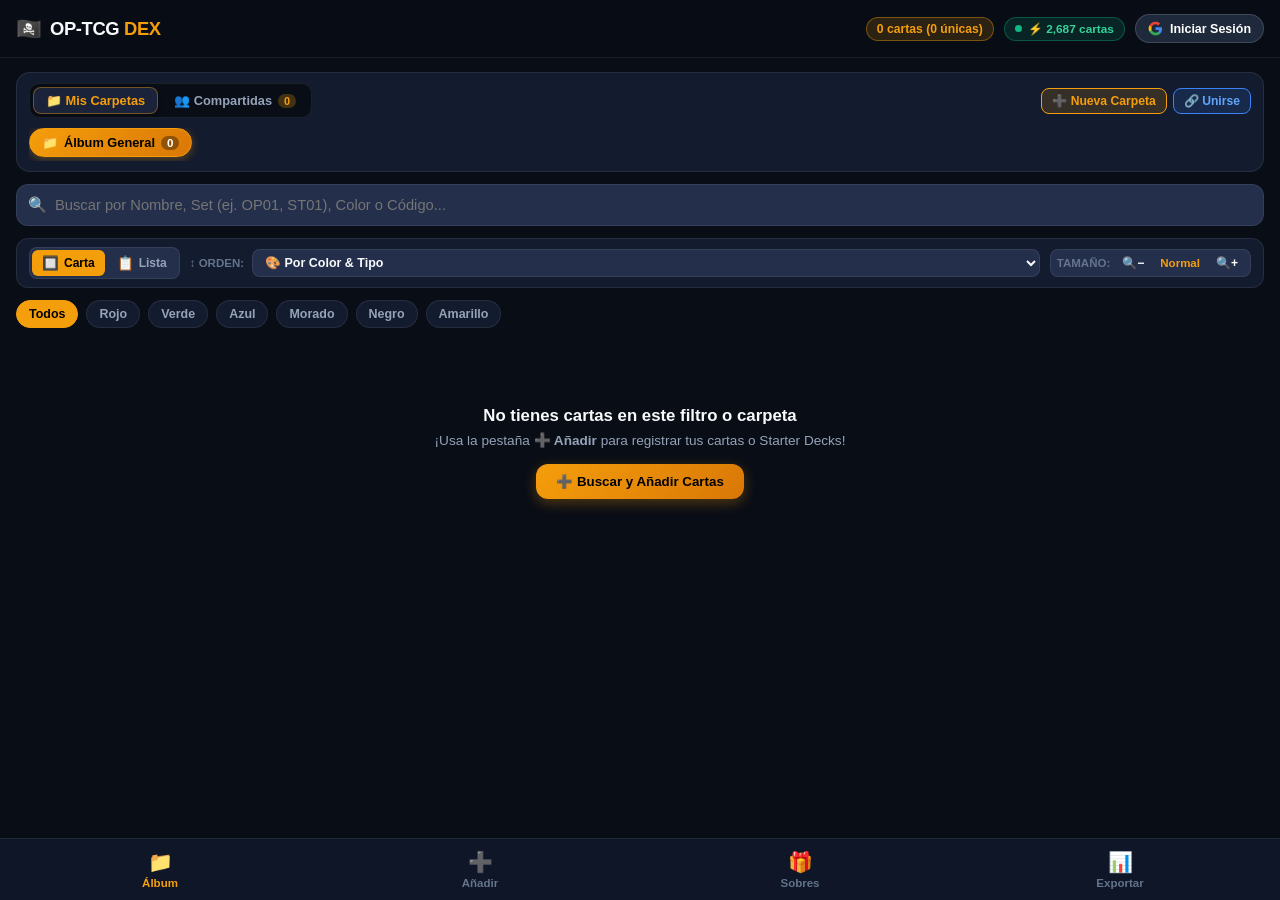
==== index.html @ 839c2b74 "feat: abridor de sobres, precios en inglés y exportadores corregidos Abridor de sobres (pestaña "Sob" ====
<!DOCTYPE html>
<html lang="es">
<head>
  <meta charset="UTF-8">
  <meta name="viewport" content="width=device-width, initial-scale=1.0, maximum-scale=1.0, user-scalable=no, viewport-fit=cover">
  <title>One Piece TCG - Dex & Album</title>
  <link rel="stylesheet" href="style.css?v=3.4">
  <link rel="icon" href="data:image/svg+xml,<svg xmlns=%22http://www.w3.org/2000/svg%22 viewBox=%220 0 100 100%22><text y=%22.9em%22 font-size=%2290%22>🏴‍☠️</text></svg>">
</head>
<body>

  <!-- Encabezado Superior -->
  <header class="app-header">
    <div class="logo">
      <span class="logo-icon">🏴‍☠️</span>
      <h1>OP-TCG <span>DEX</span></h1>
    </div>

    <div class="header-right-group">
      <div class="stats-badge" id="header-stats">0 cartas</div>
      <button type="button" id="btn-db-sync" class="db-sync-badge" title="Sincronización automática de cartas activa (CDN)">
        <span class="db-sync-dot"></span>
        <span id="db-sync-label">⚡ Base de datos</span>
      </button>

      <!-- Google Auth y Perfil -->
      <div id="auth-container" class="auth-header-wrap">
        <button id="btn-google-login" class="btn-google-auth" title="Iniciar sesión con Google para sincronizar en la nube">
          <svg class="google-icon" viewBox="0 0 24 24">
            <path fill="#4285F4" d="M22.56 12.25c0-.78-.07-1.53-.2-2.25H12v4.26h5.92c-.26 1.37-1.04 2.53-2.21 3.31v2.77h3.57c2.08-1.92 3.28-4.74 3.28-8.09z"/>
            <path fill="#34A853" d="M12 23c2.97 0 5.46-.98 7.28-2.66l-3.57-2.77c-.98.66-2.23 1.06-3.71 1.06-2.86 0-5.29-1.93-6.16-4.53H2.18v2.84C3.99 20.53 7.7 23 12 23z"/>
            <path fill="#FBBC05" d="M5.84 14.09c-.22-.66-.35-1.36-.35-2.09s.13-1.43.35-2.09V7.06H2.18C1.43 8.55 1 10.22 1 12s.43 3.45 1.18 4.94l2.85-2.22.81-.63z"/>
            <path fill="#EA4335" d="M12 5.38c1.62 0 3.06.56 4.21 1.64l3.15-3.15C17.45 2.09 14.97 1 12 1 7.7 1 3.99 3.47 2.18 7.06l3.66 2.84c.87-2.6 3.3-4.52 6.16-4.52z"/>
          </svg>
          <span class="auth-btn-label">Iniciar Sesión</span>
        </button>

        <div id="user-profile-menu" class="user-profile-pill" style="display: none;">
          <img id="user-avatar" class="user-avatar-img" src="" alt="Avatar">
          <div class="user-meta-info">
            <span id="user-name" class="user-name-text">Usuario</span>
            <span id="cloud-sync-status" class="sync-badge-ok">🟢 Nube</span>
          </div>
          <button id="btn-logout" class="btn-logout-mini" title="Cerrar sesión">🚪 Salir</button>
        </div>
      </div>
    </div>
  </header>

  <!-- Contenedor Principal de Vistas -->
  <div class="app-content">

    <!-- ========================================== -->
    <!-- VISTA 1: MI ÁLBUM                          -->
    <!-- ========================================== -->
    <section id="view-album" class="view-panel active">

      <!-- Barra de Carpetas del Álbum (Sub-pestañas: Mis Carpetas vs Compartidas) -->
      <div class="folders-section-container">
        <div class="folder-scope-toggle-row">
          <div class="folder-scope-tabs">
            <button id="tab-scope-personal" class="scope-tab active" type="button" title="Tus carpetas privadas">
              📁 Mis Carpetas
            </button>
            <button id="tab-scope-shared" class="scope-tab" type="button" title="Carpetas compartidas con amigos">
              👥 Compartidas <span id="shared-badge-count" class="scope-badge">0</span>
            </button>
          </div>

          <div class="folders-actions-header">
            <button id="btn-add-folder" class="btn-create-folder" title="Crear nueva carpeta">
              ➕ Nueva Carpeta
            </button>
            <button id="btn-join-shared-folder" class="btn-create-folder btn-join-folder" title="Unirse a una carpeta compartida por enlace">
              🔗 Unirse
            </button>
          </div>
        </div>

        <div class="folders-scroll" id="folders-pills-container">
          <!-- Las píldoras de carpetas se generan dinámicamente -->
        </div>
      </div>

      <!-- Banner de Gestión de Carpeta Activa -->
      <div id="folder-active-banner" class="folder-active-banner" style="display: none;">
        <div class="folder-active-info">
          <span id="folder-active-icon" class="folder-banner-icon">📁</span>
          <div class="folder-active-text">
            <div style="display: flex; align-items: center; gap: 8px;">
              <strong id="folder-active-title">Mazo Personalizado</strong>
              <span id="folder-active-type-badge" class="folder-type-badge">Personal</span>
            </div>
            <span id="folder-active-count">0 cartas guardadas</span>
          </div>
        </div>
        <div class="folder-active-actions">
          <button id="btn-import-active-folder" class="btn-folder-action btn-folder-import" title="Importar lista o mazo a esta carpeta">📥 Importar Lista</button>
          <button id="btn-image-active-folder" class="btn-folder-action btn-folder-image" title="Convertir esta carpeta en una imagen visual (PNG)">🖼️ Imagen</button>
          <button id="btn-export-active-folder" class="btn-folder-action" title="Exportar cartas de esta carpeta">📤 Exportar</button>
          <button id="btn-share-active-folder" class="btn-folder-action btn-share-folder" style="display: none;" title="Copiar enlace para compartir con amigos">🔗 Compartir</button>
          <button id="btn-edit-active-folder" class="btn-folder-action" title="Editar nombre/icono de la carpeta">✏️ Editar</button>
          <button id="btn-delete-active-folder" class="btn-folder-action btn-folder-delete" title="Eliminar carpeta o salir de ella">🗑️ Eliminar</button>
        </div>
      </div>

      <!-- Buscador unificado en el Álbum -->
      <div class="search-box">
        <span class="search-icon">🔍</span>
        <input type="text" id="album-search-input" placeholder="Buscar por Nombre, Set (ej. OP01, ST01), Color o Código...">
        <button id="album-search-clear" class="clear-btn">✕</button>
      </div>

      <!-- Banner inteligente cuando se busca un Starter Deck / Set -->
      <div id="album-set-banner" class="set-match-banner" style="display: none;">
        <div class="set-match-info">
          <span class="set-match-icon">📦</span>
          <div class="set-match-text">
            <strong id="album-set-title">Starter Deck ST-01</strong>
            <span id="album-set-sub">17 cartas oficiales en la base de datos</span>
          </div>
        </div>
        <button id="btn-album-open-set" class="btn-set-action">
          Ver todas las cartas del ST ➔
        </button>
      </div>

      <!-- Barra de Configuración de Vista de Álbum (Modo Lista / Carta, Orden y Zoom) -->
      <div class="album-view-toolbar">
        <div class="view-mode-toggle">
          <button id="btn-view-grid" class="view-mode-btn active" title="Modo Cuadrícula / Carta">
            <span class="icon">🔲</span>
            <span class="label">Carta</span>
          </button>
          <button id="btn-view-list" class="view-mode-btn" title="Modo Lista en Filas">
            <span class="icon">📋</span>
            <span class="label">Lista</span>
          </button>
        </div>

        <div class="album-sort-control">
          <label for="album-sort-select" class="size-label">↕️ Orden:</label>
          <select id="album-sort-select" class="album-sort-select" title="Ordenar cartas del álbum">
            <option value="color" selected>🎨 Por Color & Tipo</option>
            <option value="deck">🃏 Estilo Mazo</option>
            <option value="cost-asc">⚡ Coste (Menor a Mayor)</option>
            <option value="cost-desc">⚡ Coste (Mayor a Menor)</option>
            <option value="code">🔢 Código de Carta</option>
            <option value="name">🔤 Nombre (A-Z)</option>
            <option value="count">📊 Cantidad (Mayor)</option>
          </select>
        </div>

        <div class="card-size-control">
          <span class="size-label">Tamaño:</span>
          <button id="btn-size-decrease" class="size-btn" title="Hacer más pequeñas las cartas">🔍−</button>
          <button id="btn-size-reset" class="size-btn size-indicator" title="Restablecer tamaño normal">Normal</button>
          <button id="btn-size-increase" class="size-btn" title="Hacer más grandes las cartas">🔍+</button>
        </div>
      </div>

      <!-- Filtros Rápidos por Color -->
      <div class="filter-pills-row" id="color-filters">
        <button class="filter-pill active" data-color="all">Todos</button>
        <button class="filter-pill" data-color="Red">Rojo</button>
        <button class="filter-pill" data-color="Green">Verde</button>
        <button class="filter-pill" data-color="Blue">Azul</button>
        <button class="filter-pill" data-color="Purple">Morado</button>
        <button class="filter-pill" data-color="Black">Negro</button>
        <button class="filter-pill" data-color="Yellow">Amarillo</button>
      </div>

      <!-- Grid de Cartas del Álbum -->
      <div id="album-grid" class="cards-grid view-mode-grid size-normal">
        <!-- Rellenado dinámicamente -->
      </div>

      <!-- Mensaje Vacío -->
      <div id="album-empty" class="empty-msg" style="display: none;">
        <p>No tienes cartas en este filtro o carpeta.</p>
        <div style="margin-top: 12px; display: flex; gap: 8px; justify-content: center; flex-wrap: wrap;">
          <button type="button" id="btn-empty-import-list" class="btn-primary" style="padding: 8px 16px; font-size: 0.85rem;">📥 Importar Lista / Mazo a esta Carpeta</button>
          <button type="button" id="btn-empty-go-add" class="btn-outline" style="padding: 8px 16px; font-size: 0.85rem;">➕ Añadir Cartas Manualmente</button>
        </div>
      </div>
    </section>

    <!-- ========================================== -->
    <!-- VISTA 2: AÑADIR CARTA POR CÓDIGO (PRINCIPAL) -->
    <!-- ========================================== -->
    <section id="view-scanner" class="view-panel">
      
      <div class="code-entry-card">
        <div class="entry-header">
          <div class="entry-icon">🃏</div>
          <h2>Añadir Cartas al Álbum</h2>
          <p class="entry-subtitle">Elige un Starter Deck completo o busca cualquier carta por su código oficial.</p>
        </div>

        <!-- Acceso Rápido: Importar Mazo Completo o Lista a Carpeta -->
        <div class="quick-import-card-box">
          <div class="quick-import-card-info">
            <span class="quick-import-icon">📋</span>
            <div class="quick-import-texts">
              <strong>Importar Lista o Mazo a una Carpeta</strong>
              <p>Pega un mazo de OPTCGSim, Cardmarket, CardTrader o Excel y guárdalo directo en la carpeta que elijas.</p>
            </div>
          </div>
          <button type="button" id="btn-scanner-import-deck" class="btn-primary btn-scanner-import">
            📥 Importar Lista / Mazo
          </button>
        </div>

        <!-- Selector rápido de Starter Decks -->
        <div class="st-selector-wrap">
          <label class="quick-set-label" for="starter-deck-select">📦 Seleccionar Starter Deck Oficial:</label>
          <select id="starter-deck-select" class="st-dropdown">
            <option value="">-- Elige un Starter Deck (ST01 - ST36) --</option>
            <option value="ST01">ST-01: Straw Hat Crew (Luffy)</option>
            <option value="ST02">ST-02: Worst Generation (Eustass Kid)</option>
            <option value="ST03">ST-03: The Seven Warlords of the Sea (Crocodile)</option>
            <option value="ST04">ST-04: Animal Kingdom Pirates (Kaido)</option>
            <option value="ST05">ST-05: ONE PIECE FILM edition (Shanks)</option>
            <option value="ST06">ST-06: Absolute Justice (Sakazuki)</option>
            <option value="ST07">ST-07: Big Mom Pirates (Charlotte Linlin)</option>
            <option value="ST08">ST-08: Side Monkey D. Luffy</option>
            <option value="ST09">ST-09: Side Yamato</option>
            <option value="ST10">ST-10: The Three Captains (Luffy/Law/Kid)</option>
            <option value="ST11">ST-11: Uta</option>
            <option value="ST12">ST-12: Zoro & Sanji</option>
            <option value="ST13">ST-13: The Three Brothers (Luffy/Ace/Sabo)</option>
            <option value="ST14">ST-14: 3D2Y</option>
            <option value="ST15">ST-15: Red Edward.Newgate</option>
            <option value="ST16">ST-16: Green Uta</option>
            <option value="ST17">ST-17: Blue Donquixote Doflamingo</option>
            <option value="ST18">ST-18: Purple Monkey.D.Luffy</option>
            <option value="ST19">ST-19: Black Smoker</option>
            <option value="ST20">ST-20: Yellow Charlotte Katakuri</option>
            <option value="ST21">ST-21: EX Gear 5</option>
            <option value="ST22">ST-22: Ace & Newgate</option>
            <option value="ST23">ST-23: Red Shanks</option>
            <option value="ST24">ST-24: Green Jewelry Bonney</option>
            <option value="ST25">ST-25: Blue Buggy</option>
            <option value="ST26">ST-26: Purple/Black Monkey.D.Luffy</option>
            <option value="ST27">ST-27: Black Marshall.D.Teach</option>
            <option value="ST28">ST-28: Green/Yellow Yamato</option>
            <option value="ST29">ST-29: Egghead</option>
            <option value="ST30">ST-30: EX Luffy & Ace</option>
            <option value="ST31">ST-31: Red Monkey.D.Luffy</option>
            <option value="ST32">ST-32: Green Roronoa Zoro</option>
            <option value="ST33">ST-33: Blue Kuzan</option>
            <option value="ST34">ST-34: Purple Charlotte Katakuri</option>
            <option value="ST35">ST-35: Red/Black Sabo</option>
            <option value="ST36">ST-36: Yellow Eustass "Captain" Kid</option>
          </select>
        </div>

        <!-- O bien chips rápidos de Sets Populares (Expansiones) -->
        <div class="quick-set-bar">
          <span class="quick-set-label">O buscar por Expansión (Booster Sets):</span>
          <div class="set-chips-scroll">
            <button class="set-chip" data-set="OP01">OP-01</button>
            <button class="set-chip" data-set="OP02">OP-02</button>
            <button class="set-chip" data-set="OP03">OP-03</button>
            <button class="set-chip" data-set="OP04">OP-04</button>
            <button class="set-chip" data-set="OP05">OP-05</button>
            <button class="set-chip" data-set="OP06">OP-06</button>
            <button class="set-chip" data-set="OP07">OP-07</button>
            <button class="set-chip" data-set="OP08">OP-08</button>
            <button class="set-chip" data-set="OP09">OP-09</button>
            <button class="set-chip" data-set="OP10">OP-10</button>
            <button class="set-chip" data-set="EB01">EB-01</button>
          </div>
        </div>

        <hr class="view-divider">

        <!-- Campo Principal de Entrada por Código -->
        <div class="main-code-input-wrapper">
          <div class="code-input-header-row">
            <label class="quick-set-label" for="manual-code-input">O teclear código individual:</label>
            <div class="quick-prefix-container" id="quick-prefix-bar">
              <span class="prefix-label">Prefijo:</span>
              <button type="button" class="prefix-btn" data-prefix="OP">OP</button>
              <button type="button" class="prefix-btn" data-prefix="ST">ST</button>
              <button type="button" class="prefix-btn" data-prefix="EB">EB</button>
              <button type="button" class="prefix-btn" data-prefix="PRB">PRB</button>
              <button type="button" class="prefix-btn" data-prefix="P">P</button>
            </div>
          </div>
          <input 
            type="text" 
            id="manual-code-input" 
            class="main-code-field" 
            placeholder="Ej. OP01-001 ó ST01-004" 
            autocomplete="off"
            autocapitalize="characters"
          >
          <button id="btn-manual-search" class="btn-primary btn-search-code">
            🔍 Buscar Carta
          </button>
        </div>
      </div>

      <!-- Contenedor desplegable para Explorar y Añadir Cartas del Set / Starter Deck -->
      <div id="set-results-container" class="set-results-container" style="display: none;">
        <div class="set-results-header">
          <div class="set-header-text">
            <div class="set-badge-title">
              <span class="set-icon">📦</span>
              <span id="set-results-title">Starter Deck ST-01</span>
            </div>
            <p id="set-results-subtitle" class="set-sub-text">Cargando cartas del mazo...</p>
          </div>
          <div class="set-results-actions">
            <button id="btn-set-add-all-deck" class="btn-primary btn-deck-add-all" title="Añade las cartas completas del Starter Deck">
              📥 Añadir Mazo Completo
            </button>
            <button id="btn-close-set-results" class="btn-close-set" title="Cerrar explorador">✕</button>
          </div>
        </div>

        <!-- Barra de Configuración para la Vista de Set -->
        <div class="album-view-toolbar" style="margin-bottom: 12px;">
          <div class="view-mode-toggle">
            <button id="btn-set-view-grid" class="view-mode-btn active" title="Modo Cuadrícula / Carta">
              <span class="icon">🔲</span>
              <span class="label">Carta</span>
            </button>
            <button id="btn-set-view-list" class="view-mode-btn" title="Modo Lista en Filas">
              <span class="icon">📋</span>
              <span class="label">Lista</span>
            </button>
          </div>

          <div class="card-size-control">
            <span class="size-label">Tamaño:</span>
            <button id="btn-set-size-decrease" class="size-btn">🔍−</button>
            <button id="btn-set-size-reset" class="size-btn size-indicator">Normal</button>
            <button id="btn-set-size-increase" class="size-btn">🔍+</button>
          </div>
        </div>

        <!-- Cuadrícula / Lista de Cartas del Set -->
        <div id="set-cards-grid" class="cards-grid view-mode-grid size-normal">
          <!-- Rellenado con cartas del set -->
        </div>

        <!-- Barra de Paginación para Sets Grandes -->
        <div id="set-pagination-bar" class="pagination-toolbar" style="display: none;">
          <button id="btn-prev-page" class="btn-page-nav" disabled>
            ◀ Anterior
          </button>
          <span id="set-pagination-info" class="page-indicator-text">
            Página 1 de 1
          </span>
          <button id="btn-next-page" class="btn-page-nav">
            Siguiente ▶
          </button>
        </div>
      </div>

      <!-- Métodos adicionales deshabilitados / futuro -->
      <div class="disabled-methods-section" style="margin-top: 20px;">
        <span class="disabled-section-title">Otras formas de captura:</span>
        <div class="disabled-card-option">
          <div class="disabled-info">
            <span class="disabled-title">📷 Escáner OCR en Vivo</span>
            <span class="unavailable-tag">Próximamente</span>
          </div>
          <p class="disabled-desc">Reconocimiento fotográfico con la cámara del móvil para escanear lotes sin teclear.</p>
        </div>
      </div>

    </section>

    <!-- ========================================== -->
    <!-- VISTA 3: EXPORTAR E IMPORTAR               -->
    <!-- ========================================== -->
    <section id="view-export" class="view-panel">
      <div class="export-box">
        <h2>📊 Exportar & Sincronizar Colección</h2>
        <p class="export-desc">
          Exporta tu colección completa o cualquier carpeta en concreto como <strong>imagen visual (PNG)</strong>, lista de deseos para tiendas, simulador OPTCGSim o copia de seguridad.
        </p>

        <!-- Selector de Carpeta a Exportar -->
        <div class="form-group export-source-select-group">
          <div class="export-select-header-row">
            <label class="form-label" for="export-folder-select">📂 ¿Qué carpeta deseas exportar?:</label>
            <span id="export-source-stats-badge" class="export-stats-pill">0 cartas</span>
          </div>
          <select id="export-folder-select" class="st-dropdown export-folder-select">
            <option value="all">🌐 Toda la Colección (Todas las carpetas)</option>
            <option value="personal:default">📁 Álbum General (Personal)</option>
          </select>
        </div>
        
        <!-- SECCIÓN 0: Convertir Carpeta a Imagen -->
        <div class="section-divider-title">🖼️ Convertir Carpeta a Imagen (Poster / Binder)</div>
        <div class="export-actions-group">
          <button id="btn-export-folder-image" class="btn-market btn-image-main-export" title="Convertir la carpeta seleccionada en una imagen PNG de alta resolución">
            <span class="btn-market-icon">🖼️</span>
            <div class="btn-market-text">
              <strong>Convertir Carpeta a Imagen PNG</strong>
              <small>Genera un póster visual con fotos oficiales de cartas, cantidades y diseño temático</small>
            </div>
            <span class="btn-market-badge">Generar PNG</span>
          </button>
        </div>

        <!-- SECCIÓN 1: Formato Wishlist & Mazos -->
        <div class="section-divider-title" style="margin-top: 6px;">🛒 Lista de Deseos (Wishlist) & Mazos</div>
        <div class="export-actions-group">
          <!-- Botón Cardmarket Wants -->
          <button id="btn-export-cardmarket" class="btn-market btn-cardmarket" title="Copiar lista para Cardmarket Wants List">
            <span class="btn-market-icon">🟦</span>
            <div class="btn-market-text">
              <strong>Copiar para Cardmarket (Wants List)</strong>
              <small>Formato directo: <code>4x Edward.Newgate OP02-001</code></small>
            </div>
            <span class="btn-market-badge">Cardmarket</span>
          </button>

          <!-- Botón CardTrader Wishlist -->
          <button id="btn-export-cardtrader" class="btn-market btn-cardtrader" title="Copiar lista para CardTrader Wishlist">
            <span class="btn-market-icon">🟩</span>
            <div class="btn-market-text">
              <strong>Copiar para CardTrader (Wishlist)</strong>
              <small>Formato oficial: <code>4x Edward.Newgate OP02-001</code></small>
            </div>
            <span class="btn-market-badge">CardTrader</span>
          </button>

          <!-- Botón Simulador OPTCGSim -->
          <button id="btn-export-sim" class="btn-market btn-sim" title="Copiar lista para el simulador OPTCGSim">
            <span class="btn-market-icon">🎮</span>
            <div class="btn-market-text">
              <strong>Copiar para OPTCGSim / Simulador</strong>
              <small>Formato de mazo: <code>4xOP02-001</code></small>
            </div>
            <span class="btn-market-badge">Simulador</span>
          </button>
        </div>

        <div class="sheets-help-tip">
          💡 <strong>Tip Wishlists & Mazos:</strong>
          <div style="margin-top: 4px; display: flex; flex-direction: column; gap: 4px;">
            <div>• <strong>Cardmarket:</strong> Pulsa <em>Copiar para Cardmarket</em>, ve a tu <em>Wants List &rarr; Add Deck List</em> y pega con <code>Ctrl + V</code>.</div>
            <div>• <strong>CardTrader:</strong> Pulsa <em>Copiar para CardTrader</em>, ve a tu <em>Wishlist / Importar cartas</em> y pega con <code>Ctrl + V</code>.</div>
          </div>
        </div>

        <!-- SECCIÓN 2: Hojas de cálculo y backup -->
        <div class="section-divider-title" style="margin-top: 10px;">📊 Hojas de Cálculo & Copias de Seguridad</div>
        <div class="export-actions-group">
          <button id="btn-export-sheets" class="btn-sheets">
            📋 Copiar para Google Sheets (Formato TSV)
          </button>
          <button id="btn-export-excel" class="btn-excel">
            📥 Descargar Archivo Excel / CSV
          </button>
          <button id="btn-export-json" class="btn-backup-json" title="Descargar copia de seguridad en JSON de la carpeta seleccionada">
            💾 Descargar Copia de Seguridad JSON
          </button>
        </div>

        <div class="sheets-help-tip">
          💡 <strong>Tip Google Sheets:</strong> Pulsa "Copiar para Google Sheets", abre tu hoja y presiona <code>Ctrl + V</code> (o <code>Cmd + V</code> en Mac) en la celda A1. Se pegará ordenado en columnas automáticamente.
        </div>

        <!-- SECCIÓN 3: Importar -->
        <div class="section-divider-title" style="margin-top: 10px;">📥 Importar a tu Colección</div>
        <div class="form-group import-folder-picker-wrap" style="margin-bottom: 14px;">
          <div class="export-select-header-row">
            <label class="form-label" for="import-folder-select">📁 Carpeta destino donde importar:</label>
            <span id="import-target-stats-badge" class="export-stats-pill">0 cartas</span>
          </div>
          <select id="import-folder-select" class="st-dropdown import-folder-select">
            <!-- Rellenado dinámicamente con opciones de carpetas -->
          </select>
        </div>
        <div class="import-actions-group">
          <button id="btn-paste-sheets" class="btn-import-csv">
            📋 Pegar directamente desde Google Sheets / Excel / Texto
          </button>
          <label for="csv-file-input" class="btn-outline" style="text-align: center; cursor: pointer; display: block;">
            📂 Importar desde archivo CSV / JSON / Backup
          </label>
          <input type="file" id="csv-file-input" accept=".csv,.tsv,.json,.txt" style="display: none;">
        </div>
      </div>
    </section>

    <!-- VISTA: ABRIR SOBRES -->
    <section id="view-packs" class="view-panel">
      <div class="packs-box">
        <div class="packs-intro">
          <h2>🎁 Abrir Sobres</h2>
          <p class="export-desc">Abre sobres de cualquier expansión con sus cartas reales y probabilidades aproximadas. Al terminar puedes guardar todo, o solo las cartas que elijas, en la carpeta que quieras.</p>
        </div>
        <div id="packs-grid" class="packs-grid"></div>
        <div id="packs-action-bar" class="packs-action-bar"></div>
      </div>
    </section>

  </div>

  <!-- Barra de Navegación Inferior Móvil -->
  <nav class="bottom-nav">
    <button class="nav-button active" data-target="view-album">
      <span class="nav-icon">📁</span>
      <span class="nav-label">Álbum</span>
    </button>
    <button class="nav-button" data-target="view-scanner">
      <span class="nav-icon">➕</span>
      <span class="nav-label">Añadir</span>
    </button>
    <button class="nav-button" data-target="view-packs">
      <span class="nav-icon">🎁</span>
      <span class="nav-label">Sobres</span>
    </button>
    <button class="nav-button" data-target="view-export">
      <span class="nav-icon">📊</span>
      <span class="nav-label">Exportar</span>
    </button>
  </nav>

  <!-- ========================================== -->
  <!-- MODAL: CONVERTIR CARPETA A IMAGEN (PNG)    -->
  <!-- ========================================== -->
  <div id="image-export-modal" class="modal-backdrop">
    <div class="modal-card image-modal-card">
      <div class="modal-header">
        <h3 id="image-modal-title">🖼️ Imagen de Carpeta</h3>
        <button id="btn-close-image-modal" class="close-modal-btn">✕</button>
      </div>
      <div class="modal-body">
        <div class="image-export-controls">
          <div class="image-theme-select">
            <span class="size-label">Diseño:</span>
            <button id="btn-img-theme-dark" class="image-theme-chip active" type="button" data-theme="dark">🏴‍☠️ Pirata</button>
            <button id="btn-img-theme-marine" class="image-theme-chip" type="button" data-theme="marine">⚓ Marina</button>
            <button id="btn-img-theme-gold" class="image-theme-chip" type="button" data-theme="gold">👑 Oro</button>
          </div>
          <div class="image-sort-select-wrap">
            <label for="image-sort-select" class="size-label">↕️ Orden:</label>
            <select id="image-sort-select" class="image-sort-select">
              <option value="color" selected>🎨 Por Color</option>
              <option value="deck">🃏 Estilo Mazo</option>
              <option value="cost-asc">⚡ Por Coste (1, 2, 3...)</option>
              <option value="code">🔢 Por Código</option>
            </select>
          </div>
          <div id="image-gen-status" class="image-gen-status" style="display: none;">
            <span class="image-spinner">⏳</span> Generando imagen en alta calidad...
          </div>
        </div>

        <div class="image-preview-container" id="image-preview-container">
          <canvas id="folder-image-canvas" class="folder-image-canvas"></canvas>
          <img id="folder-image-result" class="folder-image-result" style="display: none;" alt="Vista previa de imagen de carpeta">
        </div>

        <div class="modal-actions image-modal-actions">
          <button id="btn-download-folder-image" class="btn-primary" style="flex: 2; padding: 12px;">
            📥 Descargar PNG
          </button>
          <button id="btn-copy-folder-image" class="btn-outline" style="flex: 1; padding: 12px;" title="Copiar imagen al portapapeles">
            📋 Copiar
          </button>
          <button id="btn-share-folder-image" class="btn-outline" style="padding: 12px;" title="Compartir imagen con amigos">
            📤 Compartir
          </button>
        </div>
      </div>
    </div>
  </div>

  <!-- ========================================== -->
  <!-- MODAL: CONFIRMACIÓN Y DETALLE DE CARTA     -->
  <!-- ========================================== -->
  <div id="card-modal" class="modal-backdrop">
    <div class="modal-card">
      <div class="modal-header">
        <h3 id="modal-title">Detalle de Carta</h3>
        <button id="btn-close-modal" class="close-modal-btn">✕</button>
      </div>

      <div class="modal-body">
        <div class="modal-card-preview">
          <div class="modal-img-wrap" id="modal-img-interactive-wrap">
            <img id="modal-card-img" src="" alt="Carta">
            <div class="modal-zoom-overlay-badge">🔍 Ampliar</div>
          </div>
          <div class="modal-card-info">
            <div class="modal-card-id-row">
              <span id="modal-card-id">OP01-001</span>
              <span id="modal-card-color" class="color-badge col-Red">Red</span>
            </div>
            <h4 id="modal-card-name" class="modal-card-name">Monkey.D.Luffy</h4>
            <span id="modal-card-traits" class="modal-card-traits">Straw Hat Crew</span>
            <span id="modal-card-meta" class="modal-card-meta">Leader • Cost: 5</span>
            <button id="btn-open-zoom-modal" class="btn-open-zoom" type="button">
              🔍 Ampliar Imagen
            </button>
          </div>
        </div>

        <div id="modal-existing-msg" class="existing-status-badge" style="display: none;">
          <!-- Mensaje de estado -->
        </div>

        <!-- SECCIÓN: PRECIOS CARDMARKET -->
        <div class="modal-market-trends-box">
          <div class="market-trends-header">
            <span class="market-trends-title">📈 Precio en Cardmarket</span>
            <span id="modal-price-date" class="market-trends-info-pill" title="Fecha de la guía de precios de Cardmarket">Sin datos</span>
          </div>

          <div class="market-trends-list">
            <!-- Tendencia Cardmarket -->
            <div class="market-trend-row cm-row">
              <div class="market-row-left">
                <span class="market-badge-chip cm-chip">MKM</span>
                <div class="market-row-texts">
                  <span class="market-row-title">Tendencia Cardmarket:</span>
                  <small class="market-row-sub">Precio de tendencia en EUR</small>
                </div>
              </div>
              <strong id="modal-mkm-price-val" class="market-price-tag mkm-tag">-- €</strong>
            </div>

            <!-- Oferta más barata en Cardmarket -->
            <div class="market-trend-row ct-row">
              <div class="market-row-left">
                <span class="market-badge-chip ct-chip">MIN</span>
                <div class="market-row-texts">
                  <span class="market-row-title">Desde (Cardmarket):</span>
                  <small class="market-row-sub">Oferta más barata ahora</small>
                </div>
              </div>
              <strong id="modal-low-price-val" class="market-price-tag ct-tag">-- €</strong>
            </div>
          </div>
        </div>

        <!-- Selector de Carpeta Destino -->
        <div class="modal-folder-selector-wrap">
          <label class="form-label" for="modal-card-folder-select">📁 Guardar en Carpeta / Mazo:</label>
          <select id="modal-card-folder-select" class="st-dropdown modal-folder-select">
            <option value="default">📁 Álbum General</option>
          </select>
        </div>

        <div class="modal-qty-selector">
          <label>¿Cuántas copias deseas añadir?</label>
          <div class="qty-preset-group">
            <button class="qty-btn active" data-q="1">+1</button>
            <button class="qty-btn" data-q="2">+2</button>
            <button class="qty-btn" data-q="3">+3</button>
            <button class="qty-btn" data-q="4">+4</button>
          </div>
          <div class="qty-custom-row">
            <span>Otra cantidad:</span>
            <input type="number" id="modal-custom-qty" class="qty-input" min="1" max="99" value="1">
          </div>
        </div>

        <div id="modal-forecast" class="modal-forecast-banner">
          Se añadirá 1 copia
        </div>

        <div id="modal-folder-actions-choice" class="modal-folder-actions-choice" style="display: none; flex-direction: column; gap: 8px;">
          <button id="btn-modal-move-folder" class="btn-primary btn-move-modal" style="width: 100%;">
            📦 Mover copias a esta Carpeta (Quitar de la actual)
          </button>
          <button id="btn-modal-copy-folder" class="btn-outline btn-copy-modal" style="width: 100%;">
            ➕ Sumar a esta Carpeta (Conservar en la actual)
          </button>
        </div>
        <div id="modal-standard-actions" class="modal-actions" style="display: flex; gap: 8px; flex-direction: column;">
          <button id="btn-save-card-to-album" class="btn-primary btn-save-modal" style="width: 100%;">
            Guardar en el Álbum
          </button>
        </div>
      </div>
    </div>
  </div>

  <!-- ========================================== -->
  <!-- MODAL: EDITAR Y ELIMINAR CANTIDAD DIRECTA  -->
  <!-- ========================================== -->
  <div id="qty-edit-modal" class="modal-backdrop">
    <div class="modal-card qty-modal-card">
      <div class="modal-header">
        <h3>⚡ Modificar Cantidad</h3>
        <button id="btn-close-qty-modal" class="close-modal-btn">✕</button>
      </div>

      <div class="modal-body">
        <div class="modal-card-preview qty-preview-compact">
          <div class="modal-img-wrap qty-thumb-wrap">
            <img id="qty-modal-img" src="" alt="Carta">
          </div>
          <div class="modal-card-info">
            <span id="qty-modal-id" class="card-id-text">OP01-001</span>
            <h4 id="qty-modal-name" class="modal-card-name">Monkey.D.Luffy</h4>
            <div class="qty-current-badge">
              Actualmente tienes: <strong id="qty-modal-current-count">1</strong> copia(s)
            </div>
          </div>
        </div>

        <!-- Opción 1: Establecer cantidad total directamente -->
        <div class="qty-section-box">
          <label class="qty-section-title">✏️ Establecer cantidad total exacta:</label>
          <div class="qty-set-direct-row">
            <button class="qty-mini-step" id="btn-qty-modal-minus" title="Restar 1">−</button>
            <input type="number" id="qty-modal-direct-input" class="qty-direct-field" min="0" max="999" value="1">
            <button class="qty-mini-step" id="btn-qty-modal-plus" title="Sumar 1">+</button>
            <button id="btn-qty-modal-apply" class="btn-primary btn-apply-direct-qty">Guardar</button>
          </div>
        </div>

        <!-- Opción 2: Elegir cuántas copias eliminar de golpe -->
        <div class="qty-section-box">
          <label class="qty-section-title">🗑️ Eliminar copias de golpe:</label>
          <div class="qty-remove-presets-row">
            <button class="btn-remove-chip" data-remove="1">−1 copia</button>
            <button class="btn-remove-chip" data-remove="2">−2 copias</button>
            <button class="btn-remove-chip" data-remove="4">−4 copias</button>
          </div>
          <div class="qty-custom-remove-row">
            <span>Eliminar cantidad específica:</span>
            <div style="display: flex; gap: 6px; align-items: center;">
              <input type="number" id="qty-modal-remove-count" class="qty-input" min="1" max="99" value="1">
              <button id="btn-qty-modal-remove-custom" class="btn-danger-action">Restar</button>
            </div>
          </div>
          <button id="btn-qty-modal-delete-all" class="btn-delete-all-copies">
            🗑️ Eliminar TODAS las copias de esta carta
          </button>
        </div>

        <!-- Opción 3: Mover a otra carpeta -->
        <div class="qty-section-box">
          <label class="qty-section-title">📁 Mover a otra carpeta:</label>
          <button type="button" id="btn-qty-open-move-modal" class="btn-outline btn-move-from-qty" style="width: 100%; padding: 11px 14px; font-weight: 600; display: flex; align-items: center; justify-content: center; gap: 8px; border-color: rgba(245, 158, 11, 0.4); color: #f8fafc;">
            <span>📦 Mover esta carta a otra carpeta...</span>
          </button>
        </div>

      </div>
    </div>
  </div>

  <!-- ========================================== -->
  <!-- MODAL: CREAR / EDITAR CARPETA              -->
  <!-- ========================================== -->
  <div id="folder-modal" class="modal-backdrop">
    <div class="modal-card">
      <div class="modal-header">
        <h3 id="folder-modal-title">📁 Nueva Carpeta</h3>
        <button id="btn-close-folder-modal" class="close-modal-btn">✕</button>
      </div>

      <div class="modal-body">
        <!-- Selector Tipo de Carpeta (Personal vs Compartida) -->
        <div class="form-group" id="folder-type-group">
          <label class="form-label">Tipo de Carpeta:</label>
          <div class="folder-type-radio-group">
            <label class="folder-type-option">
              <input type="radio" name="folder-type-choice" value="personal" checked>
              <div class="folder-type-card">
                <span class="type-icon">📁</span>
                <div>
                  <strong>Personal</strong>
                  <p>Solo en tu cuenta</p>
                </div>
              </div>
            </label>
            <label class="folder-type-option">
              <input type="radio" name="folder-type-choice" value="shared">
              <div class="folder-type-card">
                <span class="type-icon">👥</span>
                <div>
                  <strong>Compartida</strong>
                  <p>Enlace con amigos</p>
                </div>
              </div>
            </label>
          </div>
        </div>

        <div class="form-group">
          <label class="form-label" for="folder-name-input">Nombre de la carpeta o mazo:</label>
          <input type="text" id="folder-name-input" class="st-dropdown" placeholder="Ej. Mazo Luffy, Repetidas, Liga Pirata..." maxlength="30">
        </div>

        <div class="form-group">
          <label class="form-label">Elige un icono / emoji:</label>
          <div class="emoji-picker-grid" id="folder-icon-picker">
            <button type="button" class="emoji-opt-btn active" data-icon="📁">📁</button>
            <button type="button" class="emoji-opt-btn" data-icon="👥">👥</button>
            <button type="button" class="emoji-opt-btn" data-icon="🗂️">🗂️</button>
            <button type="button" class="emoji-opt-btn" data-icon="⚔️">⚔️</button>
            <button type="button" class="emoji-opt-btn" data-icon="👑">👑</button>
            <button type="button" class="emoji-opt-btn" data-icon="🏴‍☠️">🏴‍☠️</button>
            <button type="button" class="emoji-opt-btn" data-icon="⭐">⭐</button>
            <button type="button" class="emoji-opt-btn" data-icon="💎">💎</button>
            <button type="button" class="emoji-opt-btn" data-icon="🔥">🔥</button>
            <button type="button" class="emoji-opt-btn" data-icon="🛡️">🛡️</button>
            <button type="button" class="emoji-opt-btn" data-icon="🎯">🎯</button>
            <button type="button" class="emoji-opt-btn" data-icon="📦">📦</button>
            <button type="button" class="emoji-opt-btn" data-icon="🐉">🐉</button>
            <button type="button" class="emoji-opt-btn" data-icon="🍖">🍖</button>
            <button type="button" class="emoji-opt-btn" data-icon="⚡">⚡</button>
            <button type="button" class="emoji-opt-btn" data-icon="🃏">🃏</button>
          </div>
        </div>

        <div class="form-group">
          <label class="form-label">Color de la etiqueta:</label>
          <div class="color-picker-grid" id="folder-color-picker">
            <button type="button" class="color-opt-circle active" data-color="#f59e0b" style="background:#f59e0b;"></button>
            <button type="button" class="color-opt-circle" data-color="#ef4444" style="background:#ef4444;"></button>
            <button type="button" class="color-opt-circle" data-color="#10b981" style="background:#10b981;"></button>
            <button type="button" class="color-opt-circle" data-color="#3b82f6" style="background:#3b82f6;"></button>
            <button type="button" class="color-opt-circle" data-color="#a855f7" style="background:#a855f7;"></button>
            <button type="button" class="color-opt-circle" data-color="#eab308" style="background:#eab308;"></button>
            <button type="button" class="color-opt-circle" data-color="#ec4899" style="background:#ec4899;"></button>
            <button type="button" class="color-opt-circle" data-color="#06b6d4" style="background:#06b6d4;"></button>
          </div>
        </div>

        <div class="modal-actions">
          <button id="btn-cancel-folder" class="btn-outline" style="flex: 1;">Cancelar</button>
          <button id="btn-save-folder" class="btn-primary" style="flex: 1; padding: 12px;">Guardar Carpeta</button>
        </div>
      </div>
    </div>
  </div>

  <!-- ========================================== -->
  <!-- MODAL: COMPARTIR CARPETA                   -->
  <!-- ========================================== -->
  <div id="share-folder-modal" class="modal-backdrop">
    <div class="modal-card">
      <div class="modal-header">
        <h3>🔗 Compartir Carpeta</h3>
        <button id="btn-close-share-folder-modal" class="close-modal-btn">✕</button>
      </div>
      <div class="modal-body">
        <div class="share-info-card">
          <span id="share-folder-icon" class="share-icon-large">👥</span>
          <div>
            <h4 id="share-folder-name" class="share-title">Carpeta Compartida</h4>
            <p class="share-subtitle">Cualquier amigo con este enlace podrá ver y gestionar cartas en tiempo real.</p>
          </div>
        </div>

        <div class="form-group">
          <label class="form-label" for="share-link-input">Enlace directo de invitación:</label>
          <div class="share-link-row">
            <input type="text" id="share-link-input" class="st-dropdown" readonly>
            <button id="btn-copy-share-link" class="btn-primary" style="padding: 10px 16px; white-space:nowrap;">📋 Copiar</button>
          </div>
        </div>

        <div class="modal-actions">
          <button id="btn-done-share-folder" class="btn-outline" style="flex: 1;">Listo</button>
        </div>
      </div>
    </div>
  </div>

  <!-- ========================================== -->
  <!-- MODAL: UNIRSE A CARPETA COMPARTIDA         -->
  <!-- ========================================== -->
  <div id="join-folder-modal" class="modal-backdrop">
    <div class="modal-card">
      <div class="modal-header">
        <h3>👥 Unirse a Carpeta Compartida</h3>
        <button id="btn-close-join-folder-modal" class="close-modal-btn">✕</button>
      </div>
      <div class="modal-body">
        <p class="modal-card-meta">Pega el enlace o código que te envió tu amigo para acceder a su carpeta:</p>
        <div class="form-group">
          <input type="text" id="join-folder-input" class="st-dropdown" placeholder="https://.../?share=sh_... ó sh_123456">
        </div>
        <div class="modal-actions">
          <button id="btn-cancel-join-folder" class="btn-outline" style="flex: 1;">Cancelar</button>
          <button id="btn-confirm-join-folder" class="btn-primary" style="flex: 1; padding: 12px;">Unirse</button>
        </div>
      </div>
    </div>
  </div>

  <!-- ========================================== -->
  <!-- MODAL: MOVER CARTA A CARPETA               -->
  <!-- ========================================== -->
  <div id="move-folder-modal" class="modal-backdrop">
    <div class="modal-card">
      <div class="modal-header">
        <h3>📦 Mover a Carpeta</h3>
        <button id="btn-close-move-folder-modal" class="close-modal-btn">✕</button>
      </div>

      <div class="modal-body">
        <div class="modal-card-preview qty-preview-compact">
          <div class="modal-img-wrap qty-thumb-wrap">
            <img id="move-folder-card-img" src="" alt="Carta">
          </div>
          <div class="modal-card-info">
            <span id="move-folder-card-id" class="card-id-text">OP01-001</span>
            <h4 id="move-folder-card-name" class="modal-card-name">Monkey.D.Luffy</h4>
            <span id="move-folder-current-badge" class="trait-tag">Carpeta actual: Álbum General</span>
          </div>
        </div>

        <div class="move-mode-toggle-wrap" style="margin-bottom: 12px;">
          <label class="form-label" style="margin-bottom: 6px;">¿Qué acción deseas realizar?:</label>
          <div class="move-mode-tabs">
            <button type="button" id="btn-move-mode-transfer" class="move-mode-tab active" data-mode="move">
              📦 Mover (Quitar de actual)
            </button>
            <button type="button" id="btn-move-mode-copy" class="move-mode-tab" data-mode="copy">
              ➕ Sumar / Copiar (Mantener en actual)
            </button>
          </div>
        </div>

        <div class="qty-section-box" style="margin-bottom: 14px;">
          <label class="qty-section-title" id="move-folder-qty-title" style="margin-bottom: 6px;">¿Cuántas copias deseas mover?:</label>
          <div style="display: flex; gap: 8px; align-items: center;">
            <input type="number" id="move-folder-qty-input" class="qty-input" min="1" max="99" value="1" style="width: 80px; text-align: center;">
            <button type="button" id="btn-move-all-copies" class="btn-outline" style="padding: 7px 12px; font-size: 0.85rem; font-weight: 600;">
              Mover todas (x1)
            </button>
          </div>
        </div>

        <label class="form-label">Selecciona la carpeta destino:</label>
        <div class="folders-selection-list" id="move-folder-options-list">
          <!-- Opciones de carpetas generadas dinámicamente -->
        </div>

        <div class="modal-actions">
          <button id="btn-cancel-move-folder" class="btn-outline" style="flex: 1;">Cancelar</button>
        </div>
      </div>
    </div>
  </div>

  <!-- ========================================== -->
  <!-- MODAL LIGHTBOX: VISTA AMPLIADA DE CARTA    -->
  <!-- ========================================== -->
  <div id="lightbox-modal" class="modal-backdrop lightbox-backdrop" style="display: none;">
    <div class="lightbox-card-container">
      <button id="btn-close-lightbox" class="lightbox-close-btn" title="Cerrar imagen ampliada">✕</button>
      <div class="lightbox-img-box">
        <img id="lightbox-card-img" src="" alt="Carta en grande">
      </div>
      <div class="lightbox-info-row">
        <span id="lightbox-card-code" class="lightbox-code">OP01-001</span>
        <span id="lightbox-card-name" class="lightbox-name">Monkey.D.Luffy</span>
      </div>
    </div>
  </div>

  <!-- ========================================== -->
  <!-- MODAL: PREVIEW DE TEXTO EXPORTADO (COPIAR) -->
  <!-- ========================================== -->
  <div id="export-preview-modal" class="modal-backdrop">
    <div class="modal-card">
      <div class="modal-header">
        <h3 id="export-preview-title">📋 Lista Generada</h3>
        <button id="btn-close-export-preview" class="close-modal-btn">✕</button>
      </div>
      <div class="modal-body">
        <p id="export-preview-subtitle" class="modal-card-meta">
          Lista de cartas copiada al portapapeles y lista para pegar:
        </p>
        <div id="export-format-switch-bar" class="export-format-switch-bar" style="display: none; margin-bottom: 10px; gap: 6px; flex-wrap: wrap;"></div>
        <textarea id="export-preview-textarea" class="paste-textarea export-preview-textarea" readonly rows="9"></textarea>
        <div class="modal-actions">
          <button id="btn-copy-export-preview" class="btn-primary" style="flex: 2; padding: 12px;">
            📋 Copiar de Nuevo
          </button>
          <button id="btn-done-export-preview" class="btn-outline" style="flex: 1;">
            Listo
          </button>
        </div>
      </div>
    </div>
  </div>

  <!-- Modal para Pegar desde Google Sheets / Excel -->
  <div id="paste-modal" class="modal-backdrop">
    <div class="modal-card">
      <div class="modal-header">
        <h3>📋 Pegar / Importar Lista de Cartas</h3>
        <button id="btn-close-paste-modal" class="close-modal-btn">✕</button>
      </div>
      <div class="modal-body">
        <div class="form-group modal-folder-selector-wrap" style="margin-bottom: 12px;">
          <div style="display: flex; justify-content: space-between; align-items: center; margin-bottom: 6px;">
            <label class="form-label" for="paste-folder-select" style="margin: 0;">📁 Carpeta destino donde importar:</label>
            <button type="button" id="btn-paste-create-folder" class="btn-outline" style="padding: 4px 10px; font-size: 0.78rem; font-weight: 700; border-color: rgba(245, 158, 11, 0.4); color: var(--accent-gold);">
              ➕ Nueva Carpeta
            </button>
          </div>
          <select id="paste-folder-select" class="st-dropdown modal-folder-select">
            <!-- Rellenado dinámicamente -->
          </select>
          <div id="paste-folder-hint" style="font-size: 0.75rem; color: #94a3b8; margin-top: 4px;">
            Las cartas de la lista se importarán directamente en esta carpeta seleccionada.
          </div>
        </div>

        <p class="modal-card-meta">Pega listas de OPTCGSim, Cardmarket, CardTrader, Excel / Sheets o códigos:</p>
        <textarea id="paste-textarea" class="paste-textarea" placeholder="Formatos soportados:&#10;• OPTCGSim: 4xOP01-004&#10;• Cardmarket: 4x Edward.Newgate OP02-001&#10;• CardTrader: 4 Monkey.D.Luffy (OP-01)&#10;• Excel / Sheets: OP01-001	Luffy	2&#10;• Códigos: OP01-001 2"></textarea>
        <div class="modal-actions">
          <button id="btn-cancel-paste-import" class="btn-outline" style="flex: 1;">Cancelar</button>
          <button id="btn-confirm-paste-import" class="btn-primary" style="flex: 1; padding: 12px;">Importar a la Carpeta</button>
        </div>
      </div>
    </div>
  </div>

  <!-- APERTURA DE SOBRES (pantalla completa) -->
  <div id="pack-open-overlay" class="pack-overlay">
    <div class="pack-overlay-top">
      <div class="pack-overlay-heading">
        <span id="pack-overlay-title" class="pack-overlay-title">🎁 Sobre</span>
        <span id="pack-overlay-progress" class="pack-overlay-progress"></span>
      </div>
      <button type="button" class="close-modal-btn" data-action="close" title="Cerrar">✕</button>
    </div>
    <div id="pack-stage" class="pack-stage"></div>
    <div id="pack-overlay-actions" class="pack-overlay-actions"></div>
  </div>

  <!-- Firebase SDKs (Compatibles sin necesidad de build tools) -->
  <script src="https://www.gstatic.com/firebasejs/10.12.0/firebase-app-compat.js"></script>
  <script src="https://www.gstatic.com/firebasejs/10.12.0/firebase-auth-compat.js"></script>
  <script src="https://www.gstatic.com/firebasejs/10.12.0/firebase-firestore-compat.js"></script>
  <script src="firebase-config.js"></script>
  
  <!-- Scripts de la Aplicación -->
  <script src="cards-data.js?v=3.6"></script>
  <script src="prices-data.js?v=2.2"></script>
  <script src="packs-data.js?v=1.0"></script>
  <script src="app.js?v=3.7"></script>
  <script src="pack-opener.js?v=1.1"></script>
</body>
</html>
---- style.css ----
/* Mobile First Modern Dark CSS for One Piece TCG Dex */

:root {
  --bg-body: #090d16;
  --bg-surface: #131b2e;
  --bg-card: #1a233a;
  --bg-input: #242f4c;
  --accent-gold: #f59e0b;
  --accent-gold-hover: #d97706;
  --text-main: #f8fafc;
  --text-dim: #94a3b8;
  --text-muted: #64748b;
  --border-subtle: rgba(255, 255, 255, 0.08);
  --border-accent: rgba(245, 158, 11, 0.4);
  --safe-bottom: env(safe-area-inset-bottom, 16px);

  /* Colores One Piece */
  --c-red: #ef4444;
  --c-green: #10b981;
  --c-blue: #3b82f6;
  --c-purple: #a855f7;
  --c-black: #1e293b;
  --c-yellow: #eab308;
}

* {
  box-sizing: border-box;
  margin: 0;
  padding: 0;
  font-family: -apple-system, BlinkMacSystemFont, 'Segoe UI', Roboto, Helvetica, Arial, sans-serif;
  -webkit-tap-highlight-color: transparent;
}

body {
  background-color: var(--bg-body);
  color: var(--text-main);
  min-height: 100vh;
  min-height: 100dvh;
  display: flex;
  flex-direction: column;
  padding-bottom: calc(70px + var(--safe-bottom));
}

/* Header */
.app-header {
  position: sticky;
  top: 0;
  z-index: 40;
  background: rgba(9, 13, 22, 0.95);
  backdrop-filter: blur(10px);
  -webkit-backdrop-filter: blur(10px);
  border-bottom: 1px solid var(--border-subtle);
  padding: 12px 16px;
  display: flex;
  align-items: center;
  justify-content: space-between;
  height: 58px;
}

.logo {
  display: flex;
  align-items: center;
  gap: 8px;
}

.logo-icon {
  font-size: 1.3rem;
}

.logo h1 {
  font-size: 1.15rem;
  font-weight: 800;
  letter-spacing: -0.02em;
}

.logo h1 span {
  color: var(--accent-gold);
}

.stats-badge {
  background: rgba(245, 158, 11, 0.15);
  border: 1px solid var(--border-accent);
  color: var(--accent-gold);
  font-size: 0.76rem;
  font-weight: 700;
  padding: 4px 10px;
  border-radius: 20px;
}

/* App Content Views */
.app-content {
  flex: 1;
  padding: 14px 16px;
  max-width: 1500px;
  margin: 0 auto;
  width: 100%;
}

.view-panel {
  display: none;
  animation: fadeIn 0.2s ease-out;
}

.view-panel.active {
  display: block;
}

@keyframes fadeIn {
  from { opacity: 0; transform: translateY(4px); }
  to { opacity: 1; transform: translateY(0); }
}

/* ========================================== */
/* VISTA 1: ÁLBUM                             */
/* ========================================== */

/* Sección de Carpetas Personalizadas y Compartidas */
.folders-section-container {
  background: var(--bg-surface);
  border: 1px solid var(--border-subtle);
  border-radius: 14px;
  padding: 10px 12px;
  margin-bottom: 12px;
}

.folder-scope-toggle-row {
  display: flex;
  align-items: center;
  justify-content: space-between;
  gap: 8px;
  margin-bottom: 10px;
  flex-wrap: wrap;
}

.folder-scope-tabs {
  display: flex;
  background: var(--bg-body);
  padding: 3px;
  border-radius: 10px;
  border: 1px solid var(--border-subtle);
  gap: 4px;
}

.scope-tab {
  background: transparent;
  border: none;
  color: var(--text-dim);
  font-size: 0.8rem;
  font-weight: 700;
  padding: 5px 12px;
  border-radius: 8px;
  cursor: pointer;
  display: flex;
  align-items: center;
  gap: 6px;
  transition: all 0.15s ease;
}

.scope-tab:hover {
  color: #fff;
}

.scope-tab.active {
  background: var(--bg-card);
  color: var(--accent-gold);
  border: 1px solid var(--border-accent);
  box-shadow: 0 1px 4px rgba(0, 0, 0, 0.3);
}

.scope-badge {
  background: rgba(245, 158, 11, 0.25);
  color: var(--accent-gold);
  font-size: 0.68rem;
  padding: 1px 6px;
  border-radius: 10px;
  font-weight: 800;
}

.folders-actions-header {
  display: flex;
  gap: 6px;
  align-items: center;
}

.btn-create-folder {
  background: rgba(245, 158, 11, 0.15);
  border: 1px solid var(--accent-gold);
  color: var(--accent-gold);
  font-size: 0.76rem;
  font-weight: 800;
  padding: 5px 10px;
  border-radius: 8px;
  cursor: pointer;
  transition: all 0.15s ease;
  white-space: nowrap;
}

.btn-create-folder:hover {
  background: var(--accent-gold);
  color: #000;
}

.btn-create-folder:active {
  transform: scale(0.96);
}

.btn-join-folder {
  background: rgba(59, 130, 246, 0.15);
  border: 1px solid #3b82f6;
  color: #60a5fa;
}

.btn-join-folder:hover {
  background: #3b82f6;
  color: #fff;
}

.folders-scroll {
  display: flex;
  gap: 8px;
  overflow-x: auto;
  padding-bottom: 4px;
  scrollbar-width: none;
}
.folders-scroll::-webkit-scrollbar { display: none; }

.folder-tab {
  display: inline-flex;
  align-items: center;
  gap: 6px;
  background: var(--bg-input);
  border: 1px solid var(--border-subtle);
  color: #cbd5e1;
  font-size: 0.8rem;
  font-weight: 700;
  padding: 6px 12px;
  border-radius: 20px;
  cursor: pointer;
  white-space: nowrap;
  transition: all 0.15s ease;
  user-select: none;
}

.folder-tab:hover {
  border-color: var(--accent-gold);
  color: #fff;
}

.folder-tab.active {
  background: linear-gradient(135deg, #f59e0b, #d97706);
  color: #000;
  border-color: #f59e0b;
  font-weight: 800;
  box-shadow: 0 2px 8px rgba(245, 158, 11, 0.35);
}

.folder-tab-badge {
  font-size: 0.72rem;
  padding: 1px 6px;
  border-radius: 10px;
  background: rgba(0, 0, 0, 0.3);
  color: inherit;
  font-weight: 800;
}

.folder-tab.active .folder-tab-badge {
  background: rgba(0, 0, 0, 0.35);
  color: #fff;
}

/* Banner de Gestión de Carpeta Activa */
.folder-active-banner {
  background: linear-gradient(135deg, rgba(245, 158, 11, 0.15), rgba(59, 130, 246, 0.15));
  border: 1.5px solid var(--border-accent);
  border-radius: 12px;
  padding: 10px 14px;
  margin-bottom: 12px;
  display: flex;
  align-items: center;
  justify-content: space-between;
  gap: 10px;
  animation: fadeIn 0.2s ease-out;
}

.folder-active-info {
  display: flex;
  align-items: center;
  gap: 10px;
}

.folder-banner-icon {
  font-size: 1.5rem;
}

.folder-active-text {
  display: flex;
  flex-direction: column;
}

.folder-active-text strong {
  font-size: 0.92rem;
  color: #fff;
}

.folder-active-text span {
  font-size: 0.74rem;
  color: var(--text-dim);
}

.folder-type-badge {
  font-size: 0.65rem;
  padding: 2px 7px;
  border-radius: 6px;
  font-weight: 700;
  background: rgba(255, 255, 255, 0.1);
  color: var(--text-dim);
  text-transform: uppercase;
}

.folder-type-badge.shared {
  background: rgba(59, 130, 246, 0.25);
  color: #60a5fa;
  border: 1px solid rgba(59, 130, 246, 0.4);
}

.folder-active-actions {
  display: flex;
  align-items: center;
  gap: 6px;
  flex-wrap: wrap;
}

.btn-folder-action {
  background: var(--bg-input);
  border: 1px solid var(--border-subtle);
  color: #fff;
  font-size: 0.75rem;
  font-weight: 700;
  padding: 5px 10px;
  border-radius: 6px;
  cursor: pointer;
  transition: all 0.15s ease;
  white-space: nowrap;
}

.btn-folder-action:hover {
  border-color: var(--accent-gold);
  color: var(--accent-gold);
}

.btn-share-folder {
  background: linear-gradient(135deg, rgba(59, 130, 246, 0.25), rgba(37, 99, 235, 0.35));
  border-color: #3b82f6;
  color: #93c5fd;
}

.btn-share-folder:hover {
  background: #3b82f6;
  color: #fff;
  border-color: #3b82f6;
}

.btn-folder-delete:hover {
  border-color: #ef4444;
  color: #ef4444;
  background: rgba(239, 68, 68, 0.15);
}

.search-box {
  position: relative;
  margin-bottom: 12px;
  display: flex;
  align-items: center;
}

.search-icon {
  position: absolute;
  left: 12px;
  font-size: 0.95rem;
  pointer-events: none;
}

.search-box input {
  width: 100%;
  background: var(--bg-input);
  border: 1px solid var(--border-subtle);
  border-radius: 12px;
  padding: 12px 38px 12px 38px;
  color: #fff;
  font-size: 0.92rem;
  outline: none;
}

.search-box input:focus {
  border-color: var(--accent-gold);
}

.clear-btn {
  position: absolute;
  right: 12px;
  background: none;
  border: none;
  color: var(--text-muted);
  font-size: 1.1rem;
  cursor: pointer;
  display: none;
}

/* Banner de Starter Deck / Set en Álbum */
.set-match-banner {
  background: linear-gradient(135deg, rgba(245, 158, 11, 0.18), rgba(37, 99, 235, 0.18));
  border: 1.5px solid var(--border-accent);
  border-radius: 12px;
  padding: 10px 14px;
  margin-bottom: 12px;
  display: flex;
  align-items: center;
  justify-content: space-between;
  gap: 10px;
  animation: fadeIn 0.2s ease-out;
}

.set-match-info {
  display: flex;
  align-items: center;
  gap: 10px;
}

.set-match-icon {
  font-size: 1.6rem;
}

.set-match-text {
  display: flex;
  flex-direction: column;
}

.set-match-text strong {
  font-size: 0.92rem;
  color: #fff;
}

.set-match-text span {
  font-size: 0.74rem;
  color: var(--text-dim);
}

.btn-set-action {
  background: var(--accent-gold);
  border: none;
  color: #000;
  font-weight: 800;
  font-size: 0.78rem;
  padding: 7px 12px;
  border-radius: 8px;
  cursor: pointer;
  white-space: nowrap;
  transition: transform 0.1s ease;
}

.btn-set-action:hover {
  background: var(--accent-gold-hover);
}

/* Barra de Configuración de Vista de Álbum y Set */
.album-view-toolbar {
  display: flex;
  align-items: center;
  justify-content: space-between;
  gap: 10px;
  margin-bottom: 12px;
  padding: 8px 12px;
  background: var(--bg-surface);
  border: 1px solid var(--border-subtle);
  border-radius: 12px;
  flex-wrap: wrap;
}

.view-mode-toggle {
  display: flex;
  background: var(--bg-input);
  border: 1px solid var(--border-subtle);
  border-radius: 8px;
  padding: 2px;
  gap: 2px;
}

.view-mode-btn {
  background: transparent;
  border: none;
  color: var(--text-dim);
  font-size: 0.75rem;
  font-weight: 700;
  padding: 5px 10px;
  border-radius: 6px;
  cursor: pointer;
  display: flex;
  align-items: center;
  gap: 5px;
  transition: all 0.15s ease;
}

.view-mode-btn .icon {
  font-size: 0.85rem;
}

.view-mode-btn.active {
  background: var(--accent-gold);
  color: #000;
}

.card-size-control {
  display: flex;
  align-items: center;
  gap: 4px;
  background: var(--bg-input);
  border: 1px solid var(--border-subtle);
  border-radius: 8px;
  padding: 2px 6px;
}

.size-label {
  font-size: 0.72rem;
  font-weight: 700;
  color: var(--text-muted);
  margin-right: 2px;
  text-transform: uppercase;
}

.size-btn {
  background: transparent;
  border: none;
  color: #fff;
  font-size: 0.75rem;
  font-weight: 800;
  padding: 4px 6px;
  border-radius: 4px;
  cursor: pointer;
  transition: background 0.15s ease;
}

.size-btn:hover {
  background: rgba(255, 255, 255, 0.15);
}

.size-indicator {
  font-size: 0.72rem;
  color: var(--accent-gold);
  padding: 4px 6px;
}

/* Filtros por Color y Tipos */
.filter-pills-row {
  display: flex;
  gap: 8px;
  overflow-x: auto;
  padding-bottom: 6px;
  margin-bottom: 12px;
  scrollbar-width: none;
}
.filter-pills-row::-webkit-scrollbar { display: none; }

.filter-pill {
  background: var(--bg-surface);
  border: 1px solid var(--border-subtle);
  color: var(--text-dim);
  font-size: 0.78rem;
  font-weight: 600;
  padding: 6px 12px;
  border-radius: 20px;
  white-space: nowrap;
  cursor: pointer;
}

.filter-pill.active {
  background: var(--accent-gold);
  color: #000;
  border-color: var(--accent-gold);
  font-weight: 700;
}

/* ========================================== */
/* MODO CARTA (GRID) Y TAMAÑOS                */
/* ========================================== */
.cards-grid {
  display: grid;
  grid-template-columns: repeat(2, 1fr);
  gap: 12px;
  transition: all 0.2s ease;
}

/* Tamaño Normal (Por Defecto) - 6 columnas para formar filas de 6 cartas */
.cards-grid.view-mode-grid.size-normal {
  display: grid;
  grid-template-columns: repeat(2, 1fr);
  gap: 12px;
}

@media (min-width: 480px) {
  .cards-grid.view-mode-grid.size-normal {
    grid-template-columns: repeat(3, 1fr);
  }
}

@media (min-width: 720px) {
  .cards-grid.view-mode-grid.size-normal {
    grid-template-columns: repeat(4, 1fr);
  }
}

@media (min-width: 960px) {
  .cards-grid.view-mode-grid.size-normal {
    grid-template-columns: repeat(5, 1fr);
  }
}

@media (min-width: 1180px) {
  .cards-grid.view-mode-grid.size-normal {
    grid-template-columns: repeat(6, 1fr);
  }
}

/* Tamaño Pequeño (Zoom Out) */
.cards-grid.view-mode-grid.size-small {
  display: grid;
  grid-template-columns: repeat(3, 1fr);
  gap: 8px;
}

@media (min-width: 550px) {
  .cards-grid.view-mode-grid.size-small {
    grid-template-columns: repeat(4, 1fr);
  }
}

@media (min-width: 780px) {
  .cards-grid.view-mode-grid.size-small {
    grid-template-columns: repeat(6, 1fr);
  }
}

@media (min-width: 1250px) {
  .cards-grid.view-mode-grid.size-small {
    grid-template-columns: repeat(8, 1fr);
  }
}

.cards-grid.view-mode-grid.size-small .card-badge-color {
  bottom: 4px;
  left: 4px;
  font-size: 0.58rem;
  padding: 1px 4px;
}

.cards-grid.view-mode-grid.size-small .card-badge-count,
.cards-grid.view-mode-grid.size-small .card-badge-owned {
  bottom: 4px;
  right: 4px;
  font-size: 0.65rem;
  padding: 1px 4px;
}

.cards-grid.view-mode-grid.size-small .card-info-wrap {
  padding: 6px;
  gap: 2px;
}

.cards-grid.view-mode-grid.size-small .card-id-text {
  font-size: 0.72rem;
}

.cards-grid.view-mode-grid.size-small .card-type-chip {
  font-size: 0.6rem;
  padding: 1px 4px;
}

.cards-grid.view-mode-grid.size-small .card-name-text {
  font-size: 0.74rem;
}

.cards-grid.view-mode-grid.size-small .trait-tag {
  font-size: 0.6rem;
  padding: 1px 4px;
}

.cards-grid.view-mode-grid.size-small .step-btn {
  width: 26px;
  height: 26px;
  font-size: 1rem;
}

.cards-grid.view-mode-grid.size-small .step-count {
  font-size: 0.82rem;
}

/* Tamaño Grande (Zoom In) */
.cards-grid.view-mode-grid.size-large {
  display: grid;
  grid-template-columns: repeat(2, 1fr);
  gap: 16px;
}

@media (min-width: 600px) {
  .cards-grid.view-mode-grid.size-large {
    grid-template-columns: repeat(3, 1fr);
  }
}

@media (min-width: 900px) {
  .cards-grid.view-mode-grid.size-large {
    grid-template-columns: repeat(4, 1fr);
  }
}

@media (min-width: 1300px) {
  .cards-grid.view-mode-grid.size-large {
    grid-template-columns: repeat(5, 1fr);
  }
}

.cards-grid.view-mode-grid.size-large .card-info-wrap {
  padding: 12px;
  gap: 6px;
}

.cards-grid.view-mode-grid.size-large .card-name-text {
  font-size: 0.98rem;
}

.cards-grid.view-mode-grid.size-large .step-btn {
  width: 36px;
  height: 36px;
  font-size: 1.3rem;
}

.cards-grid.view-mode-grid.size-large .step-count {
  font-size: 1.1rem;
}

/* Item de Carta (Modo Cuadrícula) */
.card-item {
  background: var(--bg-card);
  border: 1px solid var(--border-subtle);
  border-radius: 14px;
  overflow: hidden;
  display: flex;
  flex-direction: column;
  box-shadow: 0 4px 12px rgba(0, 0, 0, 0.3);
  transition: transform 0.15s ease, border-color 0.15s ease, box-shadow 0.15s ease;
  position: relative;
}

.card-item:hover {
  transform: translateY(-2px);
  border-color: var(--border-accent);
  box-shadow: 0 6px 18px rgba(0, 0, 0, 0.4);
}

.card-image-wrap {
  position: relative;
  width: 100%;
  aspect-ratio: 5 / 7;
  background: #000;
  cursor: pointer;
  overflow: hidden;
}

.card-img-element {
  width: 100%;
  height: 100%;
  object-fit: cover;
  display: block;
}

.card-badge-color {
  position: absolute;
  bottom: 8px;
  left: 8px;
  font-size: 0.65rem;
  font-weight: 800;
  text-transform: uppercase;
  padding: 2px 7px;
  border-radius: 6px;
  color: #fff;
  box-shadow: 0 2px 6px rgba(0, 0, 0, 0.6);
  z-index: 2;
}

.col-Red { background: var(--c-red); }
.col-Green { background: var(--c-green); }
.col-Blue { background: var(--c-blue); }
.col-Purple { background: var(--c-purple); }
.col-Black { background: var(--c-black); border: 1px solid #475569; }
.col-Yellow { background: var(--c-yellow); color: #000; }
.col-Red-Green { background: linear-gradient(135deg, var(--c-red), var(--c-green)); }
.col-Red-Blue { background: linear-gradient(135deg, var(--c-red), var(--c-blue)); }
.col-Red-Black { background: linear-gradient(135deg, var(--c-red), var(--c-black)); }
.col-Green-Blue { background: linear-gradient(135deg, var(--c-green), var(--c-blue)); }
.col-Blue-Purple { background: linear-gradient(135deg, var(--c-blue), var(--c-purple)); }
.col-Blue-Black { background: linear-gradient(135deg, var(--c-blue), var(--c-black)); }
.col-Blue-Yellow { background: linear-gradient(135deg, var(--c-blue), var(--c-yellow)); color: #000; }
.col-Purple-Yellow { background: linear-gradient(135deg, var(--c-purple), var(--c-yellow)); }
.col-Black-Yellow { background: linear-gradient(135deg, var(--c-black), var(--c-yellow)); }

.card-badge-count {
  position: absolute;
  bottom: 8px;
  right: 8px;
  background: rgba(0, 0, 0, 0.85);
  border: 1px solid var(--border-accent);
  color: var(--accent-gold);
  font-size: 0.75rem;
  font-weight: 800;
  padding: 2px 8px;
  border-radius: 6px;
  z-index: 2;
}

.card-badge-owned {
  position: absolute;
  bottom: 8px;
  right: 8px;
  background: rgba(0, 0, 0, 0.8);
  border: 1px solid rgba(255, 255, 255, 0.2);
  color: var(--text-dim);
  font-size: 0.72rem;
  font-weight: 700;
  padding: 2px 8px;
  border-radius: 6px;
  z-index: 2;
}

.card-badge-owned.has-copies {
  background: rgba(245, 158, 11, 0.9);
  color: #000;
  border-color: var(--accent-gold);
  font-weight: 800;
}

.card-info-wrap {
  padding: 10px;
  display: flex;
  flex-direction: column;
  gap: 4px;
}

.card-id-text {
  font-family: monospace;
  font-size: 0.82rem;
  font-weight: 800;
  color: var(--accent-gold);
}

.card-type-chip {
  font-size: 0.65rem;
  font-weight: 700;
  color: var(--text-dim);
  background: rgba(255, 255, 255, 0.05);
  padding: 2px 6px;
  border-radius: 4px;
}

.card-name-text {
  font-size: 0.85rem;
  font-weight: 700;
  white-space: nowrap;
  overflow: hidden;
  text-overflow: ellipsis;
  color: #fff;
}

.card-meta-row {
  display: flex;
  align-items: center;
  justify-content: space-between;
  gap: 4px;
}

.trait-tag {
  font-size: 0.68rem;
  background: rgba(255, 255, 255, 0.08);
  border: 1px solid rgba(255, 255, 255, 0.12);
  color: #cbd5e1;
  padding: 2px 6px;
  border-radius: 6px;
  white-space: nowrap;
  overflow: hidden;
  text-overflow: ellipsis;
  display: inline-block;
  max-width: 100%;
}

.card-folder-tag {
  font-size: 0.66rem;
  background: rgba(245, 158, 11, 0.12);
  border: 1px solid rgba(245, 158, 11, 0.35);
  color: var(--accent-gold);
  padding: 2px 6px;
  border-radius: 6px;
  cursor: pointer;
  white-space: nowrap;
  overflow: hidden;
  text-overflow: ellipsis;
  display: inline-flex;
  align-items: center;
  gap: 3px;
  transition: all 0.15s ease;
}

.card-folder-tag:hover {
  background: var(--accent-gold);
  color: #000;
  border-color: var(--accent-gold);
}

.card-stepper-row {
  display: flex;
  align-items: center;
  justify-content: space-between;
  background: var(--bg-input);
  border-radius: 8px;
  margin-top: 6px;
  padding: 2px;
}

.step-btn {
  width: 32px;
  height: 32px;
  background: transparent;
  border: none;
  color: #fff;
  font-size: 1.2rem;
  font-weight: 700;
  display: flex;
  align-items: center;
  justify-content: center;
  cursor: pointer;
  border-radius: 6px;
  transition: background 0.15s ease;
}

.step-btn:active {
  background: rgba(255, 255, 255, 0.15);
}

.step-count {
  font-weight: 800;
  font-size: 0.95rem;
}

.step-count.step-count-interactive {
  cursor: pointer;
  padding: 3px 8px;
  border-radius: 6px;
  transition: all 0.15s ease;
  background: rgba(255, 255, 255, 0.05);
  border: 1px solid rgba(255, 255, 255, 0.1);
  display: inline-flex;
  align-items: center;
  gap: 4px;
}

.step-count.step-count-interactive:hover {
  background: rgba(245, 158, 11, 0.25);
  border-color: var(--accent-gold);
  color: var(--accent-gold);
  transform: scale(1.05);
}

.btn-quick-edit-qty {
  background: transparent;
  border: none;
  color: var(--accent-gold);
  font-size: 0.85rem;
  cursor: pointer;
  padding: 2px 4px;
  border-radius: 4px;
  display: inline-flex;
  align-items: center;
  justify-content: center;
  transition: transform 0.15s ease;
}

.btn-quick-edit-qty:hover {
  transform: scale(1.2);
}

/* ========================================== */
/* MODO LISTA (FILAS DE INFORMACIÓN)          */
/* ========================================== */
.cards-grid.view-mode-list {
  display: flex;
  flex-direction: column;
  gap: 8px;
}

.card-list-item {
  background: var(--bg-card);
  border: 1px solid var(--border-subtle);
  border-radius: 12px;
  display: flex;
  align-items: center;
  padding: 8px 10px;
  gap: 12px;
  box-shadow: 0 2px 10px rgba(0, 0, 0, 0.25);
  transition: border-color 0.15s ease, background 0.15s ease;
  position: relative;
  overflow: hidden;
  user-select: none;
}

.card-list-item:hover {
  border-color: var(--border-accent);
  background: #1e2842;
}

.list-card-thumb-wrap {
  position: relative;
  width: 58px;
  aspect-ratio: 5 / 7;
  border-radius: 6px;
  overflow: hidden;
  background: #0b0f19;
  flex-shrink: 0;
  cursor: pointer;
  box-shadow: 0 2px 6px rgba(0, 0, 0, 0.4);
}

.list-card-details {
  flex: 1;
  min-width: 0;
  display: flex;
  flex-direction: column;
  gap: 3px;
  cursor: pointer;
}

.list-card-header {
  display: flex;
  align-items: center;
  gap: 6px;
  flex-wrap: wrap;
}

.list-card-header .card-badge-color {
  position: static;
  display: inline-block;
  box-shadow: none;
}

.list-card-header .card-badge-owned {
  position: static;
  display: inline-block;
  box-shadow: none;
}

.list-card-name {
  font-size: 0.88rem;
  font-weight: 700;
  color: #fff;
  white-space: nowrap;
  overflow: hidden;
  text-overflow: ellipsis;
}

.list-card-sub {
  display: flex;
  align-items: center;
  gap: 6px;
  flex-wrap: wrap;
}

.list-card-traits {
  font-size: 0.72rem;
  color: var(--text-dim);
  white-space: nowrap;
  overflow: hidden;
  text-overflow: ellipsis;
}

.list-card-actions {
  flex-shrink: 0;
  display: flex;
  align-items: center;
  gap: 8px;
}

.card-list-item .card-stepper-row {
  margin-top: 0;
  background: var(--bg-input);
  border: 1px solid var(--border-subtle);
  border-radius: 8px;
  padding: 2px;
}

/* Botón Añadir para Modo Lista en Set */
.btn-add-set-card-list {
  margin-top: 0;
  padding: 8px 12px;
  white-space: nowrap;
  font-size: 0.8rem;
  border-radius: 8px;
}

/* Tamaños de Modo Lista */
.cards-grid.view-mode-list.size-small .card-list-item {
  padding: 5px 8px;
  gap: 8px;
}

.cards-grid.view-mode-list.size-small .list-card-thumb-wrap {
  width: 42px;
}

.cards-grid.view-mode-list.size-small .list-card-name {
  font-size: 0.78rem;
}

.cards-grid.view-mode-grid.size-small .card-id-text,
.cards-grid.view-mode-list.size-small .card-id-text {
  font-size: 0.72rem;
}

.cards-grid.view-mode-list.size-small .list-card-traits {
  font-size: 0.65rem;
}

.cards-grid.view-mode-list.size-small .step-btn {
  width: 26px;
  height: 26px;
  font-size: 1rem;
}

.cards-grid.view-mode-list.size-small .step-count {
  font-size: 0.82rem;
  min-width: 20px;
  text-align: center;
}

.cards-grid.view-mode-list.size-small .btn-add-set-card-list {
  font-size: 0.72rem;
  padding: 5px 8px;
}

.cards-grid.view-mode-list.size-large .card-list-item {
  padding: 12px 14px;
  gap: 16px;
}

.cards-grid.view-mode-list.size-large .list-card-thumb-wrap {
  width: 82px;
}

.cards-grid.view-mode-list.size-large .list-card-name {
  font-size: 1.05rem;
}

.cards-grid.view-mode-list.size-large .card-id-text {
  font-size: 0.92rem;
}

.cards-grid.view-mode-list.size-large .list-card-traits {
  font-size: 0.8rem;
}

.cards-grid.view-mode-list.size-large .step-btn {
  width: 38px;
  height: 38px;
  font-size: 1.3rem;
}

.cards-grid.view-mode-list.size-large .step-count {
  font-size: 1.1rem;
  min-width: 30px;
  text-align: center;
}

.cards-grid.view-mode-list.size-large .btn-add-set-card-list {
  font-size: 0.9rem;
  padding: 10px 14px;
}

.empty-msg {
  text-align: center;
  padding: 40px 20px;
  color: var(--text-dim);
}

/* ========================================== */
/* VISTA 2: AÑADIR CARTA POR CÓDIGO (PRINCIPAL) */
/* ========================================== */
.code-entry-card {
  background: var(--bg-surface);
  border: 1px solid var(--border-subtle);
  border-radius: 18px;
  padding: 20px;
  display: flex;
  flex-direction: column;
  gap: 16px;
  box-shadow: 0 6px 20px rgba(0, 0, 0, 0.4);
}

.entry-header {
  text-align: center;
}

.entry-icon {
  font-size: 2.5rem;
  margin-bottom: 4px;
}

.entry-header h2 {
  font-size: 1.25rem;
  font-weight: 800;
  color: var(--accent-gold);
}

.entry-subtitle {
  font-size: 0.85rem;
  color: var(--text-dim);
  margin-top: 4px;
  line-height: 1.4;
}

/* Selector de Starter Decks */
.st-selector-wrap {
  display: flex;
  flex-direction: column;
  gap: 6px;
}

.st-dropdown {
  width: 100%;
  background: var(--bg-input);
  border: 1px solid var(--border-accent);
  color: #fff;
  padding: 12px 14px;
  border-radius: 12px;
  font-size: 0.88rem;
  font-weight: 700;
  outline: none;
  cursor: pointer;
  transition: border-color 0.2s ease, box-shadow 0.2s ease;
}

.st-dropdown:focus {
  border-color: var(--accent-gold);
  box-shadow: 0 0 12px rgba(245, 158, 11, 0.25);
}

.quick-set-bar {
  display: flex;
  flex-direction: column;
  gap: 6px;
}

.quick-set-label {
  font-size: 0.75rem;
  font-weight: 700;
  color: var(--text-dim);
  text-transform: uppercase;
  letter-spacing: 0.05em;
}

.set-chips-scroll {
  display: flex;
  gap: 8px;
  overflow-x: auto;
  padding-bottom: 4px;
  scrollbar-width: none;
}
.set-chips-scroll::-webkit-scrollbar { display: none; }

.set-chip {
  background: var(--bg-input);
  border: 1px solid var(--border-subtle);
  color: #fff;
  font-family: monospace;
  font-size: 0.82rem;
  font-weight: 700;
  padding: 6px 12px;
  border-radius: 8px;
  cursor: pointer;
  white-space: nowrap;
  transition: all 0.15s ease;
}

.set-chip.active {
  background: var(--accent-gold);
  color: #000;
  border-color: var(--accent-gold);
}

.main-code-input-wrapper {
  display: flex;
  flex-direction: column;
  gap: 10px;
}

.main-code-field {
  width: 100%;
  background: #090d16;
  border: 2px solid var(--border-accent);
  border-radius: 14px;
  padding: 16px 14px;
  font-family: monospace;
  font-size: 1.35rem;
  font-weight: 800;
  color: var(--accent-gold);
  text-align: center;
  outline: none;
  letter-spacing: 0.05em;
  transition: border-color 0.2s ease, box-shadow 0.2s ease;
}

.main-code-field:focus {
  border-color: var(--accent-gold);
  box-shadow: 0 0 16px rgba(245, 158, 11, 0.35);
}

.btn-search-code {
  width: 100%;
  padding: 14px;
  font-size: 1.02rem;
}

/* ========================================== */
/* SECCIÓN: RESULTADOS DE SET / STARTER DECK  */
/* ========================================== */
.set-results-container {
  background: #0c1220;
  border: 1.5px solid var(--border-accent);
  border-radius: 16px;
  padding: 16px;
  margin-top: 8px;
  box-shadow: 0 8px 30px rgba(0, 0, 0, 0.5);
  animation: fadeIn 0.25s ease-out;
}

.set-results-header {
  display: flex;
  flex-direction: column;
  gap: 12px;
  margin-bottom: 14px;
  padding-bottom: 12px;
  border-bottom: 1px solid var(--border-subtle);
}

@media (min-width: 540px) {
  .set-results-header {
    flex-direction: row;
    align-items: center;
    justify-content: space-between;
  }
}

.set-badge-title {
  display: flex;
  align-items: center;
  flex-wrap: wrap;
  gap: 8px;
  font-size: 1.05rem;
  font-weight: 800;
  color: #fff;
}

.set-badge-title .set-icon {
  font-size: 1.3rem;
}

.set-sub-text {
  font-size: 0.76rem;
  color: var(--text-dim);
  margin-top: 4px;
}

.set-results-actions {
  display: flex;
  align-items: center;
  gap: 8px;
  flex-shrink: 0;
}

.btn-deck-add-all {
  padding: 9px 14px !important;
  font-size: 0.8rem !important;
  border-radius: 8px !important;
  white-space: nowrap;
  background: linear-gradient(135deg, #f59e0b, #d97706) !important;
  color: #000 !important;
  font-weight: 800 !important;
}

.btn-close-set {
  background: rgba(255, 255, 255, 0.1);
  border: 1px solid var(--border-subtle);
  color: #cbd5e1;
  font-size: 1.1rem;
  font-weight: 700;
  width: 36px;
  height: 36px;
  border-radius: 8px;
  cursor: pointer;
  display: flex;
  align-items: center;
  justify-content: center;
  transition: background 0.15s ease;
}

.btn-close-set:hover {
  background: rgba(239, 68, 68, 0.35);
  color: #fff;
}

/* Items interactivos del Set Grid */
.set-card-item {
  cursor: pointer;
  transition: transform 0.15s ease, border-color 0.15s ease, box-shadow 0.15s ease;
  user-select: none;
}

.set-card-item:hover {
  transform: translateY(-2px);
  border-color: var(--accent-gold);
  box-shadow: 0 6px 18px rgba(0, 0, 0, 0.5);
}

.set-card-item:active {
  transform: scale(0.98);
}

.btn-add-set-card {
  width: 100%;
  background: rgba(245, 158, 11, 0.18);
  border: 1px solid var(--border-accent);
  color: var(--accent-gold);
  font-size: 0.76rem;
  font-weight: 700;
  padding: 6px 8px;
  border-radius: 8px;
  cursor: pointer;
  margin-top: 4px;
  display: flex;
  align-items: center;
  justify-content: center;
  gap: 4px;
  transition: background 0.15s ease, color 0.15s ease;
}

.btn-add-set-card:hover, .btn-add-set-card:active {
  background: var(--accent-gold);
  color: #000;
}

/* ========================================== */
/* PAGINACIÓN DE BÚSQUEDA Y SETS             */
/* ========================================== */
.pagination-toolbar {
  display: flex;
  align-items: center;
  justify-content: space-between;
  gap: 10px;
  margin-top: 16px;
  padding: 10px 14px;
  background: var(--bg-surface);
  border: 1px solid var(--border-subtle);
  border-radius: 12px;
  box-shadow: 0 4px 12px rgba(0, 0, 0, 0.3);
}

.btn-page-nav {
  background: var(--bg-input);
  border: 1px solid var(--border-accent);
  color: #fff;
  font-weight: 700;
  font-size: 0.82rem;
  padding: 8px 14px;
  border-radius: 8px;
  cursor: pointer;
  transition: all 0.15s ease;
  display: inline-flex;
  align-items: center;
  gap: 4px;
}

.btn-page-nav:hover:not(:disabled) {
  background: var(--accent-gold);
  color: #000;
  border-color: var(--accent-gold);
}

.btn-page-nav:disabled {
  opacity: 0.35;
  cursor: not-allowed;
  pointer-events: none;
  border-color: var(--border-subtle);
}

.page-indicator-text {
  font-size: 0.84rem;
  font-weight: 800;
  color: var(--accent-gold);
  text-align: center;
  flex: 1;
}

.view-divider {
  border: 0;
  border-top: 1px solid rgba(255, 255, 255, 0.08);
  margin: 4px 0;
}

/* Sección de Métodos Secundarios Deshabilitados */
.disabled-methods-section {
  display: flex;
  flex-direction: column;
  gap: 10px;
  opacity: 0.65;
}

.disabled-section-title {
  font-size: 0.8rem;
  color: var(--text-muted);
  font-weight: 700;
  text-transform: uppercase;
  letter-spacing: 0.04em;
}

.disabled-card-option {
  background: rgba(0, 0, 0, 0.25);
  border: 1px dashed rgba(255, 255, 255, 0.12);
  border-radius: 12px;
  padding: 12px;
}

.disabled-info {
  display: flex;
  align-items: center;
  justify-content: space-between;
  gap: 8px;
  margin-bottom: 4px;
}

.disabled-title {
  font-size: 0.85rem;
  font-weight: 700;
  color: #94a3b8;
}

.unavailable-tag {
  font-size: 0.68rem;
  background: rgba(239, 68, 68, 0.18);
  border: 1px solid rgba(239, 68, 68, 0.3);
  color: #f87171;
  padding: 2px 7px;
  border-radius: 6px;
  font-weight: 700;
  white-space: nowrap;
}

.disabled-desc {
  font-size: 0.74rem;
  color: var(--text-muted);
}

/* ========================================== */
/* VISTA 3: EXPORTAR E IMPORTAR               */
/* ========================================== */
.export-box {
  background: var(--bg-surface);
  border: 1px solid var(--border-subtle);
  border-radius: 16px;
  padding: 18px;
  display: flex;
  flex-direction: column;
  gap: 12px;
}

.export-box h2 {
  font-size: 1.15rem;
  color: var(--accent-gold);
  font-weight: 800;
}

.export-desc {
  font-size: 0.86rem;
  color: var(--text-dim);
  line-height: 1.4;
}

.export-source-select-group {
  background: var(--bg-card);
  border: 1px solid var(--border-subtle);
  padding: 12px 14px;
  border-radius: 14px;
}

.export-select-header-row {
  display: flex;
  align-items: center;
  justify-content: space-between;
  margin-bottom: 8px;
  gap: 8px;
}

.export-stats-pill {
  background: rgba(245, 158, 11, 0.18);
  border: 1px solid var(--border-accent);
  color: var(--accent-gold);
  font-size: 0.75rem;
  font-weight: 800;
  padding: 3px 9px;
  border-radius: 12px;
  white-space: nowrap;
}

.export-folder-select {
  border: 1.5px solid var(--border-accent);
  background: #090d16;
  font-weight: 800;
  color: #fff;
}

.section-divider-title {
  font-size: 0.82rem;
  font-weight: 800;
  text-transform: uppercase;
  letter-spacing: 0.04em;
  color: var(--accent-gold);
}

.export-actions-group, .import-actions-group {
  display: flex;
  flex-direction: column;
  gap: 10px;
}

/* Botones para tiendas / Marketplaces (Cardmarket, CardTrader, Simulador) */
.btn-market {
  display: flex;
  align-items: center;
  justify-content: space-between;
  padding: 12px 14px;
  border-radius: 12px;
  border: 1px solid transparent;
  cursor: pointer;
  text-align: left;
  gap: 12px;
  transition: transform 0.15s ease, filter 0.15s ease, box-shadow 0.15s ease;
  user-select: none;
}

.btn-market:hover {
  transform: translateY(-2px);
  filter: brightness(1.12);
  box-shadow: 0 4px 16px rgba(0, 0, 0, 0.45);
}

.btn-market:active {
  transform: scale(0.98);
}

.btn-market-icon {
  font-size: 1.6rem;
  flex-shrink: 0;
}

.btn-market-text {
  flex: 1;
  min-width: 0;
  display: flex;
  flex-direction: column;
  gap: 3px;
}

.btn-market-text strong {
  font-size: 0.92rem;
  color: #fff;
  font-weight: 800;
}

.btn-market-text small {
  font-size: 0.74rem;
  color: rgba(255, 255, 255, 0.8);
}

.btn-market-text code {
  background: rgba(0, 0, 0, 0.4);
  padding: 1px 5px;
  border-radius: 4px;
  font-family: monospace;
  color: #fff;
}

.btn-market-badge {
  background: rgba(255, 255, 255, 0.2);
  border: 1px solid rgba(255, 255, 255, 0.35);
  color: #fff;
  font-size: 0.74rem;
  font-weight: 800;
  padding: 4px 10px;
  border-radius: 20px;
  white-space: nowrap;
  flex-shrink: 0;
}

.btn-cardmarket {
  background: linear-gradient(135deg, #005086, #0077c8);
  border-color: rgba(0, 119, 200, 0.6);
}

.btn-cardtrader {
  background: linear-gradient(135deg, #0f766e, #0d9488);
  border-color: rgba(13, 148, 136, 0.6);
}

.btn-sim {
  background: linear-gradient(135deg, #6d28d9, #8b5cf6);
  border-color: rgba(139, 92, 246, 0.6);
}

.btn-sheets {
  background: #10b981;
  border: none;
  color: #fff;
  font-weight: 700;
  padding: 14px;
  border-radius: 12px;
  cursor: pointer;
  font-size: 0.95rem;
  transition: filter 0.15s ease, transform 0.15s ease;
}

.btn-sheets:hover {
  filter: brightness(1.1);
  transform: translateY(-1px);
}

.btn-excel {
  background: #2563eb;
  border: none;
  color: #fff;
  font-weight: 700;
  padding: 14px;
  border-radius: 12px;
  cursor: pointer;
  font-size: 0.95rem;
  transition: filter 0.15s ease, transform 0.15s ease;
}

.btn-excel:hover {
  filter: brightness(1.1);
  transform: translateY(-1px);
}

.btn-import-csv {
  background: #d97706;
  border: none;
  color: #fff;
  font-weight: 700;
  padding: 14px;
  border-radius: 12px;
  cursor: pointer;
  font-size: 0.95rem;
}

.sheets-help-tip {
  font-size: 0.78rem;
  color: var(--text-dim);
  background: var(--bg-input);
  padding: 10px 12px;
  border-radius: 10px;
  line-height: 1.4;
  border: 1px solid var(--border-subtle);
}

.btn-outline {
  background: transparent;
  border: 1px solid var(--border-subtle);
  color: var(--text-dim);
  padding: 10px;
  border-radius: 10px;
  font-size: 0.85rem;
  cursor: pointer;
  transition: all 0.15s ease;
}

.btn-outline:hover {
  border-color: var(--accent-gold);
  color: #fff;
}

/* ========================================== */
/* MODALES COMUNES                            */
/* ========================================== */
.modal-backdrop {
  position: fixed;
  inset: 0;
  background: rgba(0, 0, 0, 0.85);
  backdrop-filter: blur(8px);
  -webkit-backdrop-filter: blur(8px);
  z-index: 100;
  display: none;
  align-items: center;
  justify-content: center;
  padding: 24px 14px;
  box-sizing: border-box;
}

.modal-backdrop.active {
  display: flex;
}

.modal-card {
  background: var(--bg-surface);
  border: 1.5px solid var(--border-accent);
  border-radius: 22px;
  width: 100%;
  max-width: 500px;
  max-height: 86vh;
  overflow-y: auto;
  padding: 22px;
  margin: auto;
  box-shadow: 0 16px 45px rgba(0, 0, 0, 0.8);
  animation: popModalUp 0.22s cubic-bezier(0.16, 1, 0.3, 1);
  box-sizing: border-box;
}

@keyframes popModalUp {
  from { transform: translateY(30px) scale(0.96); opacity: 0; }
  to { transform: translateY(0) scale(1); opacity: 1; }
}

.modal-header {
  display: flex;
  align-items: center;
  justify-content: space-between;
  margin-bottom: 12px;
}

.modal-header h3 {
  font-size: 1.1rem;
  font-weight: 800;
  color: #fff;
}

.close-modal-btn {
  background: none;
  border: none;
  color: var(--text-muted);
  font-size: 1.3rem;
  cursor: pointer;
}

.modal-body {
  display: flex;
  flex-direction: column;
  gap: 16px;
}

.modal-card-preview {
  display: flex;
  gap: 14px;
}

/* Overlay de Zoom en imagen del Modal */
.modal-img-wrap {
  width: 120px;
  aspect-ratio: 5 / 7;
  border-radius: 10px;
  overflow: hidden;
  background: #000;
  border: 1px solid var(--border-accent);
  flex-shrink: 0;
  box-shadow: 0 4px 12px rgba(0, 0, 0, 0.5);
  position: relative;
  cursor: pointer;
  transition: transform 0.15s ease, border-color 0.15s ease;
}

.modal-img-wrap:hover {
  transform: scale(1.02);
  border-color: var(--accent-gold);
}

.modal-zoom-overlay-badge {
  position: absolute;
  bottom: 6px;
  right: 6px;
  background: rgba(0, 0, 0, 0.85);
  border: 1px solid var(--accent-gold);
  color: var(--accent-gold);
  font-size: 0.65rem;
  font-weight: 800;
  padding: 2px 6px;
  border-radius: 6px;
  display: flex;
  align-items: center;
  gap: 2px;
  pointer-events: none;
  backdrop-filter: blur(4px);
}

.modal-img-wrap:hover .modal-zoom-overlay-badge {
  background: var(--accent-gold);
  color: #000;
}

.btn-open-zoom {
  background: rgba(245, 158, 11, 0.12);
  border: 1px solid var(--accent-gold);
  color: var(--accent-gold);
  font-size: 0.78rem;
  font-weight: 700;
  padding: 6px 10px;
  border-radius: 8px;
  cursor: pointer;
  display: inline-flex;
  align-items: center;
  justify-content: center;
  gap: 4px;
  margin-top: 6px;
  transition: all 0.15s ease;
  width: fit-content;
}

.btn-open-zoom:hover {
  background: var(--accent-gold);
  color: #000;
}

.modal-img-wrap img {
  width: 100%;
  height: 100%;
  object-fit: cover;
}

.modal-card-info {
  display: flex;
  flex-direction: column;
  justify-content: center;
  gap: 4px;
}

.modal-card-id-row {
  display: flex;
  align-items: center;
  gap: 8px;
}

.modal-card-id-row span:first-child {
  font-family: monospace;
  font-size: 0.95rem;
  font-weight: 800;
  color: var(--accent-gold);
}

.modal-card-name {
  font-size: 1.1rem;
  font-weight: 800;
  color: #fff;
  line-height: 1.2;
}

.modal-card-traits {
  font-size: 0.78rem;
  color: var(--text-dim);
}

.modal-card-meta {
  font-size: 0.76rem;
  color: var(--text-muted);
}

.existing-status-badge {
  background: var(--bg-input);
  border: 1px solid var(--border-subtle);
  padding: 10px 12px;
  border-radius: 10px;
  font-size: 0.82rem;
  line-height: 1.4;
  color: #cbd5e1;
}

.modal-folder-selector-wrap {
  display: flex;
  flex-direction: column;
  gap: 6px;
}

.modal-folder-select {
  font-size: 0.88rem;
}

.modal-qty-selector {
  display: flex;
  flex-direction: column;
  gap: 8px;
}

.modal-qty-selector label {
  font-size: 0.8rem;
  font-weight: 700;
  color: var(--text-muted);
  text-transform: uppercase;
}

.qty-preset-group {
  display: grid;
  grid-template-columns: repeat(4, 1fr);
  gap: 8px;
}

.qty-btn {
  background: var(--bg-input);
  border: 1px solid var(--border-subtle);
  color: #fff;
  font-weight: 800;
  font-size: 0.95rem;
  padding: 10px;
  border-radius: 10px;
  cursor: pointer;
  transition: all 0.15s ease;
}

.qty-btn:hover {
  border-color: var(--accent-gold);
}

.qty-btn.active {
  background: var(--accent-gold);
  color: #000;
  border-color: var(--accent-gold);
}

.qty-custom-row {
  display: flex;
  align-items: center;
  gap: 10px;
  margin-top: 4px;
}

.qty-custom-row span {
  font-size: 0.82rem;
  color: var(--text-dim);
}

.qty-input {
  width: 80px;
  background: var(--bg-input);
  border: 1px solid var(--border-subtle);
  border-radius: 8px;
  padding: 8px;
  color: #fff;
  font-weight: 800;
  font-size: 1rem;
  text-align: center;
}

.qty-input:focus {
  border-color: var(--accent-gold);
  outline: none;
}

.modal-forecast-banner {
  font-size: 0.85rem;
  color: var(--accent-gold);
  text-align: center;
  font-weight: 600;
}

.modal-actions {
  display: flex;
  gap: 10px;
  margin-top: 6px;
}

.btn-save-modal {
  flex: 1;
  padding: 14px;
  font-size: 0.95rem;
}

/* ========================================== */
/* MODAL: EDITAR Y ELIMINAR CANTIDAD DIRECTA  */
/* ========================================== */
.qty-modal-card {
  max-width: 440px;
}

.qty-preview-compact {
  align-items: center;
  background: var(--bg-card);
  padding: 10px 12px;
  border-radius: 12px;
  border: 1px solid var(--border-subtle);
}

.qty-thumb-wrap {
  width: 54px !important;
  aspect-ratio: 5 / 7 !important;
  border-radius: 6px;
}

.qty-current-badge {
  font-size: 0.82rem;
  color: #cbd5e1;
  margin-top: 4px;
}

.qty-current-badge strong {
  color: var(--accent-gold);
  font-size: 1rem;
}

.qty-section-box {
  background: var(--bg-card);
  border: 1px solid var(--border-subtle);
  border-radius: 12px;
  padding: 12px;
  display: flex;
  flex-direction: column;
  gap: 10px;
}

.qty-section-title {
  font-size: 0.8rem;
  font-weight: 800;
  color: #fff;
  text-transform: uppercase;
  letter-spacing: 0.03em;
}

.qty-set-direct-row {
  display: flex;
  align-items: center;
  gap: 8px;
}

.qty-mini-step {
  width: 38px;
  height: 38px;
  background: var(--bg-input);
  border: 1px solid var(--border-subtle);
  color: #fff;
  font-size: 1.2rem;
  font-weight: 700;
  border-radius: 8px;
  cursor: pointer;
  display: flex;
  align-items: center;
  justify-content: center;
  transition: background 0.15s ease;
}

.qty-mini-step:active {
  background: rgba(255, 255, 255, 0.2);
}

.qty-direct-field {
  flex: 1;
  height: 38px;
  background: #090d16;
  border: 1.5px solid var(--border-accent);
  border-radius: 8px;
  color: var(--accent-gold);
  font-size: 1.2rem;
  font-weight: 800;
  text-align: center;
  outline: none;
}

.btn-apply-direct-qty {
  padding: 8px 16px;
  font-size: 0.88rem;
  height: 38px;
  white-space: nowrap;
}

.qty-remove-presets-row {
  display: grid;
  grid-template-columns: repeat(3, 1fr);
  gap: 8px;
}

.btn-remove-chip {
  background: rgba(239, 68, 68, 0.12);
  border: 1px solid rgba(239, 68, 68, 0.35);
  color: #fca5a5;
  font-size: 0.82rem;
  font-weight: 800;
  padding: 9px 6px;
  border-radius: 8px;
  cursor: pointer;
  transition: all 0.15s ease;
  white-space: nowrap;
}

.btn-remove-chip:hover {
  background: rgba(239, 68, 68, 0.3);
  color: #fff;
  border-color: #ef4444;
}

.btn-remove-chip:active {
  transform: scale(0.96);
}

.qty-custom-remove-row {
  display: flex;
  align-items: center;
  justify-content: space-between;
  gap: 10px;
  font-size: 0.82rem;
  color: var(--text-dim);
}

.btn-danger-action {
  background: #dc2626;
  border: none;
  color: #fff;
  font-weight: 800;
  padding: 8px 14px;
  border-radius: 8px;
  cursor: pointer;
  font-size: 0.85rem;
  transition: background 0.15s ease;
  white-space: nowrap;
}

.btn-danger-action:hover {
  background: #b91c1c;
}

.btn-delete-all-copies {
  background: rgba(239, 68, 68, 0.15);
  border: 1.5px solid rgba(239, 68, 68, 0.5);
  color: #f87171;
  font-weight: 800;
  font-size: 0.82rem;
  padding: 10px;
  border-radius: 10px;
  cursor: pointer;
  transition: all 0.15s ease;
  width: 100%;
  margin-top: 2px;
}

.btn-delete-all-copies:hover {
  background: #ef4444;
  color: #fff;
  border-color: #ef4444;
}

/* ========================================== */
/* FORMULARIOS DE CARPETAS Y SELECCIÓN        */
/* ========================================== */
.form-group {
  display: flex;
  flex-direction: column;
  gap: 6px;
  margin-bottom: 8px;
}

.form-label {
  font-size: 0.8rem;
  font-weight: 700;
  color: var(--text-dim);
}

/* Selector tipo de carpeta en Modal */
.folder-type-radio-group {
  display: grid;
  grid-template-columns: 1fr 1fr;
  gap: 10px;
  margin-top: 4px;
}

.folder-type-option {
  cursor: pointer;
}

.folder-type-option input {
  display: none;
}

.folder-type-card {
  border: 1.5px solid var(--border-subtle);
  background: var(--bg-input);
  border-radius: 10px;
  padding: 10px;
  display: flex;
  gap: 8px;
  align-items: center;
  transition: all 0.15s ease;
  height: 100%;
}

.folder-type-card .type-icon {
  font-size: 1.3rem;
}

.folder-type-card strong {
  font-size: 0.82rem;
  display: block;
  color: #fff;
}

.folder-type-card p {
  font-size: 0.68rem;
  color: var(--text-dim);
  margin: 0;
  line-height: 1.2;
}

.folder-type-option input:checked + .folder-type-card {
  border-color: var(--accent-gold);
  background: rgba(245, 158, 11, 0.15);
  box-shadow: 0 0 10px rgba(245, 158, 11, 0.2);
}

/* Modal compartir */
.share-info-card {
  display: flex;
  gap: 12px;
  align-items: center;
  background: var(--bg-input);
  padding: 12px;
  border-radius: 12px;
  border: 1px solid var(--border-subtle);
  margin-bottom: 6px;
}

.share-icon-large {
  font-size: 2rem;
}

.share-title {
  font-size: 0.95rem;
  font-weight: 800;
  color: #fff;
  margin-bottom: 2px;
}

.share-subtitle {
  font-size: 0.76rem;
  color: var(--text-dim);
  line-height: 1.3;
}

.share-link-row {
  display: flex;
  gap: 8px;
}

.emoji-picker-grid {
  display: grid;
  grid-template-columns: repeat(8, 1fr);
  gap: 6px;
}

.emoji-opt-btn {
  width: 100%;
  aspect-ratio: 1;
  font-size: 1.25rem;
  background: var(--bg-input);
  border: 1px solid var(--border-subtle);
  border-radius: 8px;
  cursor: pointer;
  display: flex;
  align-items: center;
  justify-content: center;
  transition: all 0.15s ease;
}

.emoji-opt-btn:hover {
  border-color: var(--accent-gold);
}

.emoji-opt-btn.active {
  border-color: var(--accent-gold);
  background: rgba(245, 158, 11, 0.25);
  transform: scale(1.1);
  box-shadow: 0 0 8px rgba(245, 158, 11, 0.4);
}

.color-picker-grid {
  display: flex;
  gap: 10px;
  flex-wrap: wrap;
  padding: 4px 0;
}

.color-opt-circle {
  width: 32px;
  height: 32px;
  border-radius: 50%;
  border: 2px solid transparent;
  cursor: pointer;
  transition: transform 0.15s ease, border-color 0.15s ease;
}

.color-opt-circle:hover {
  transform: scale(1.15);
}

.color-opt-circle.active {
  border-color: #fff;
  transform: scale(1.2);
  box-shadow: 0 0 10px rgba(255, 255, 255, 0.5);
}

.folders-selection-list {
  display: flex;
  flex-direction: column;
  gap: 8px;
  max-height: 240px;
  overflow-y: auto;
  margin-bottom: 12px;
}

.folder-select-item {
  display: flex;
  align-items: center;
  justify-content: space-between;
  padding: 12px 14px;
  background: var(--bg-card);
  border: 1px solid var(--border-subtle);
  border-radius: 10px;
  color: #fff;
  font-weight: 700;
  font-size: 0.88rem;
  cursor: pointer;
  transition: all 0.15s ease;
}

.folder-select-item:hover {
  border-color: var(--accent-gold);
  background: var(--bg-input);
}

.folder-select-item.active {
  border-color: var(--accent-gold);
  background: rgba(245, 158, 11, 0.15);
  color: var(--accent-gold);
}

/* ========================================== */
/* MODAL LIGHTBOX: VISTA AMPLIADA DE CARTA    */
/* ========================================== */
.lightbox-backdrop {
  z-index: 150;
  align-items: center;
  justify-content: center;
  padding: 16px;
  background: rgba(0, 0, 0, 0.94);
}

.lightbox-card-container {
  position: relative;
  max-width: 94vw;
  max-height: 92vh;
  display: flex;
  flex-direction: column;
  align-items: center;
  gap: 12px;
  animation: zoomLightbox 0.2s ease-out;
}

@keyframes zoomLightbox {
  from { transform: scale(0.85); opacity: 0; }
  to { transform: scale(1); opacity: 1; }
}

.lightbox-close-btn {
  position: absolute;
  top: -12px;
  right: -12px;
  width: 38px;
  height: 38px;
  border-radius: 50%;
  background: #1e293b;
  border: 2px solid var(--accent-gold);
  color: #fff;
  font-size: 1.2rem;
  font-weight: 800;
  cursor: pointer;
  display: flex;
  align-items: center;
  justify-content: center;
  box-shadow: 0 4px 16px rgba(0, 0, 0, 0.8);
  z-index: 10;
  transition: transform 0.15s ease, background 0.15s ease;
}

.lightbox-close-btn:hover {
  transform: scale(1.1);
  background: var(--accent-gold);
  color: #000;
}

.lightbox-img-box {
  max-height: 76vh;
  display: flex;
  align-items: center;
  justify-content: center;
  border-radius: 14px;
  overflow: hidden;
  box-shadow: 0 10px 36px rgba(0, 0, 0, 0.95);
  border: 2px solid rgba(245, 158, 11, 0.6);
  background: #000;
}

.lightbox-img-box img {
  max-height: 76vh;
  max-width: 90vw;
  object-fit: contain;
  display: block;
}

.lightbox-info-row {
  display: flex;
  align-items: center;
  gap: 10px;
  background: rgba(15, 23, 42, 0.9);
  border: 1px solid var(--border-accent);
  padding: 6px 16px;
  border-radius: 20px;
  box-shadow: 0 4px 12px rgba(0, 0, 0, 0.5);
}

.lightbox-code {
  color: var(--accent-gold);
  font-family: monospace;
  font-weight: 800;
  font-size: 0.95rem;
}

.lightbox-name {
  color: #fff;
  font-weight: 700;
  font-size: 0.95rem;
}

/* Modal para Pegar desde Google Sheets / Excel / Preview */
.paste-textarea {
  width: 100%;
  height: 180px;
  background: #090d16;
  border: 1px solid var(--border-accent);
  border-radius: 12px;
  padding: 12px;
  color: #fff;
  font-family: monospace;
  font-size: 0.82rem;
  resize: vertical;
  outline: none;
}

.paste-textarea:focus {
  box-shadow: 0 0 10px rgba(245, 158, 11, 0.3);
}

.export-preview-textarea {
  min-height: 200px;
  font-family: monospace;
  font-size: 0.86rem;
  line-height: 1.5;
  background: #090d16;
  border: 1.5px solid var(--border-accent);
  color: #f8fafc;
}

/* ========================================== */
/* BOTTOM NAVIGATION                          */
/* ========================================== */
.bottom-nav {
  position: fixed;
  bottom: 0;
  left: 0;
  right: 0;
  height: calc(62px + var(--safe-bottom));
  padding-bottom: var(--safe-bottom);
  background: rgba(15, 23, 42, 0.96);
  backdrop-filter: blur(12px);
  -webkit-backdrop-filter: blur(12px);
  border-top: 1px solid var(--border-subtle);
  display: flex;
  justify-content: space-around;
  align-items: center;
  z-index: 50;
}

.nav-button {
  flex: 1;
  display: flex;
  flex-direction: column;
  align-items: center;
  justify-content: center;
  gap: 3px;
  background: none;
  border: none;
  color: var(--text-muted);
  cursor: pointer;
  padding: 8px 0;
  transition: color 0.15s ease;
}

.nav-button .nav-icon {
  font-size: 1.25rem;
}

.nav-button .nav-label {
  font-size: 0.72rem;
  font-weight: 700;
}

.nav-button.active {
  color: var(--accent-gold);
}

/* Botones Principales Compartidos */
.btn-primary {
  background: linear-gradient(135deg, var(--accent-gold), var(--accent-gold-hover));
  color: #000;
  border: none;
  font-weight: 800;
  border-radius: 12px;
  cursor: pointer;
  transition: transform 0.1s ease, box-shadow 0.15s ease;
  box-shadow: 0 4px 14px rgba(245, 158, 11, 0.3);
}

.btn-primary:active {
  transform: scale(0.98);
}

/* Toast */
.toast-notice {
  position: fixed;
  bottom: 84px;
  left: 50%;
  transform: translateX(-50%);
  background: rgba(19, 27, 46, 0.96);
  border: 1px solid var(--accent-gold);
  color: #fff;
  padding: 10px 18px;
  border-radius: 20px;
  font-size: 0.84rem;
  font-weight: 700;
  z-index: 200;
  box-shadow: 0 6px 20px rgba(0, 0, 0, 0.6);
  white-space: nowrap;
  animation: popIn 0.2s ease-out;
}

@keyframes popIn {
  from { opacity: 0; transform: translate(-50%, 10px); }
  to { opacity: 1; transform: translate(-50%, 0); }
}

/* ========================================== */
/* AUTH & GOOGLE SYNC EN HEADER               */
/* ========================================== */
.header-right-group {
  display: flex;
  align-items: center;
  gap: 10px;
}

.auth-header-wrap {
  display: flex;
  align-items: center;
}

.btn-google-auth {
  display: flex;
  align-items: center;
  gap: 7px;
  background: #1e293b;
  border: 1px solid rgba(255, 255, 255, 0.15);
  color: #fff;
  font-size: 0.78rem;
  font-weight: 700;
  padding: 6px 12px;
  border-radius: 20px;
  cursor: pointer;
  transition: all 0.2s ease;
  white-space: nowrap;
}

.btn-google-auth:hover {
  background: #334155;
  border-color: var(--accent-gold);
  transform: translateY(-1px);
}

.btn-google-auth .google-icon {
  width: 15px;
  height: 15px;
  flex-shrink: 0;
}

.user-profile-pill {
  display: flex;
  align-items: center;
  gap: 8px;
  background: rgba(30, 41, 59, 0.85);
  border: 1px solid var(--border-accent);
  padding: 4px 10px 4px 5px;
  border-radius: 24px;
}
/* User Profile & Auth Header */
.user-avatar-img {
  width: 26px;
  height: 26px;
  border-radius: 50%;
  object-fit: cover;
  border: 1.5px solid var(--accent-gold);
}

.user-meta-info {
  display: flex;
  flex-direction: column;
}

.user-name-text {
  font-size: 0.75rem;
  font-weight: 700;
  color: #fff;
  max-width: 100px;
  white-space: nowrap;
  overflow: hidden;
  text-overflow: ellipsis;
}

.sync-badge-ok {
  font-size: 0.62rem;
  color: #34d399;
  font-weight: 700;
}

.btn-logout-mini {
  background: rgba(255, 255, 255, 0.08);
  border: 1px solid var(--border-subtle);
  color: #cbd5e1;
  font-size: 0.7rem;
  font-weight: 700;
  padding: 3px 8px;
  border-radius: 12px;
  cursor: pointer;
  transition: all 0.15s ease;
}

.btn-logout-mini:hover {
  background: rgba(239, 68, 68, 0.2);
  color: #f87171;
  border-color: #ef4444;
}

/* ========================================== */
/* EXPORTAR A IMAGEN (POSTER / BINDER)        */
/* ========================================== */
.btn-folder-image {
  background: linear-gradient(135deg, rgba(245, 158, 11, 0.25), rgba(217, 119, 6, 0.35));
  border-color: var(--accent-gold);
  color: var(--accent-gold);
}

.btn-folder-image:hover {
  background: var(--accent-gold);
  color: #000;
}

.btn-image-main-export {
  background: linear-gradient(135deg, #b45309, #d97706, #f59e0b);
  border-color: rgba(245, 158, 11, 0.7);
  box-shadow: 0 4px 16px rgba(245, 158, 11, 0.25);
}

.btn-image-main-export:hover {
  box-shadow: 0 6px 22px rgba(245, 158, 11, 0.45);
}

.btn-backup-json {
  background: linear-gradient(135deg, #475569, #334155);
  border: 1px solid rgba(255, 255, 255, 0.15);
  color: #fff;
  font-weight: 700;
  padding: 14px;
  border-radius: 12px;
  cursor: pointer;
  font-size: 0.95rem;
  transition: filter 0.15s ease, transform 0.15s ease;
}

.btn-backup-json:hover {
  filter: brightness(1.15);
  transform: translateY(-1px);
}

/* Modal de Exportación a Imagen */
.image-modal-card {
  max-width: 680px;
  width: 96%;
}

.image-export-controls {
  display: flex;
  align-items: center;
  justify-content: space-between;
  gap: 12px;
  flex-wrap: wrap;
  background: var(--bg-card);
  padding: 10px 14px;
  border-radius: 12px;
  border: 1px solid var(--border-subtle);
}

.image-theme-select {
  display: flex;
  align-items: center;
  gap: 6px;
}

.image-theme-chip {
  background: var(--bg-input);
  border: 1px solid var(--border-subtle);
  color: var(--text-dim);
  font-size: 0.78rem;
  font-weight: 700;
  padding: 5px 12px;
  border-radius: 20px;
  cursor: pointer;
  transition: all 0.15s ease;
}

.image-theme-chip:hover {
  color: #fff;
}

.image-theme-chip.active {
  background: var(--accent-gold);
  color: #000;
  border-color: var(--accent-gold);
  font-weight: 800;
}

.image-gen-status {
  font-size: 0.8rem;
  color: var(--accent-gold);
  font-weight: 700;
  display: flex;
  align-items: center;
  gap: 6px;
}

.image-spinner {
  display: inline-block;
  animation: spin 1s infinite linear;
}

@keyframes spin {
  from { transform: rotate(0deg); }
  to { transform: rotate(360deg); }
}

.image-preview-container {
  background: #060911;
  border: 1.5px solid var(--border-subtle);
  border-radius: 14px;
  padding: 12px;
  max-height: 58vh;
  overflow-y: auto;
  overflow-x: hidden;
  display: flex;
  justify-content: center;
  align-items: flex-start;
  box-shadow: inset 0 2px 10px rgba(0, 0, 0, 0.6);
}

.folder-image-result {
  max-width: 100%;
  height: auto;
  border-radius: 8px;
  box-shadow: 0 6px 24px rgba(0, 0, 0, 0.7);
  display: block;
  transition: transform 0.2s ease;
}

.image-modal-actions {
  display: flex;
  gap: 8px;
  margin-top: 6px;
  flex-wrap: wrap;
}

@media (max-width: 480px) {
  .image-modal-actions button {
    flex: 1 1 100% !important;
  }
}

/* ========================================== */
/* SECCIÓN: TENDENCIAS DE PRECIO EN MODAL     */
/* ========================================== */
.modal-market-trends-box {
  background: #090e17;
  border: 1.5px solid rgba(245, 158, 11, 0.35);
  border-radius: 14px;
  padding: 12px 14px;
  display: flex;
  flex-direction: column;
  gap: 10px;
  width: 100%;
  box-sizing: border-box;
}

.market-trends-header {
  display: flex;
  align-items: center;
  justify-content: space-between;
  gap: 8px;
}

.market-trends-title {
  font-size: 0.86rem;
  font-weight: 800;
  color: #fff;
}

.market-trends-info-pill {
  font-size: 0.7rem;
  font-weight: 700;
  color: var(--accent-gold);
  background: rgba(245, 158, 11, 0.14);
  border: 1px solid rgba(245, 158, 11, 0.35);
  padding: 2px 7px;
  border-radius: 6px;
  cursor: help;
  white-space: nowrap;
}

.market-trends-list {
  display: flex;
  flex-direction: column;
  gap: 8px;
  width: 100%;
  box-sizing: border-box;
}

.market-trend-row {
  display: flex;
  align-items: center;
  justify-content: space-between;
  padding: 8px 12px;
  border-radius: 10px;
  width: 100%;
  box-sizing: border-box;
  gap: 10px;
}

.cm-row {
  background: rgba(0, 80, 134, 0.22);
  border: 1px solid rgba(0, 119, 200, 0.45);
}

.ct-row {
  background: rgba(15, 118, 110, 0.22);
  border: 1px solid rgba(13, 148, 136, 0.45);
}

.market-row-left {
  display: flex;
  align-items: center;
  gap: 10px;
  min-width: 0;
  flex: 1;
}

.market-badge-chip {
  font-size: 0.72rem;
  font-weight: 900;
  padding: 4px 7px;
  border-radius: 6px;
  color: #fff;
  letter-spacing: 0.04em;
  flex-shrink: 0;
}

.cm-chip {
  background: #0077c8;
}

.ct-chip {
  background: #0d9488;
}

.market-row-texts {
  display: flex;
  flex-direction: column;
  min-width: 0;
  gap: 1px;
}

.market-row-title {
  font-size: 0.8rem;
  font-weight: 700;
  color: #e2e8f0;
}

.market-row-sub {
  font-size: 0.68rem;
  color: #94a3b8;
}

.market-price-tag {
  font-size: 1rem;
  font-weight: 900;
  padding: 3px 10px;
  border-radius: 8px;
  letter-spacing: 0.02em;
  white-space: nowrap;
  flex-shrink: 0;
}

.mkm-tag {
  color: #fbbf24;
  background: rgba(245, 158, 11, 0.15);
  border: 1px solid rgba(245, 158, 11, 0.4);
  text-shadow: 0 0 10px rgba(245, 158, 11, 0.35);
}

.ct-tag {
  color: #34d399;
  background: rgba(16, 185, 129, 0.15);
  border: 1px solid rgba(16, 185, 129, 0.4);
  text-shadow: 0 0 10px rgba(52, 211, 153, 0.35);
}

/* ========================================== */
/* BOTONES DE PREFIJO RÁPIDO (OP, ST, EB,...) */
/* ========================================== */
.code-input-header-row {
  display: flex;
  align-items: center;
  justify-content: space-between;
  flex-wrap: wrap;
  gap: 8px;
}

.quick-prefix-container {
  display: inline-flex;
  align-items: center;
  gap: 5px;
}

.prefix-label {
  font-size: 0.74rem;
  color: var(--text-dim);
  font-weight: 700;
  margin-right: 2px;
}

.prefix-btn {
  background: var(--bg-card);
  border: 1px solid var(--border-subtle);
  color: #cbd5e1;
  font-family: monospace;
  font-size: 0.82rem;
  font-weight: 800;
  padding: 4px 10px;
  border-radius: 8px;
  cursor: pointer;
  transition: all 0.15s ease;
  user-select: none;
}

.prefix-btn:hover {
  border-color: var(--accent-gold);
  color: #fff;
  background: rgba(245, 158, 11, 0.18);
  transform: translateY(-1px);
}

.prefix-btn:active, .prefix-btn.active {
  background: var(--accent-gold);
  color: #000;
  border-color: var(--accent-gold);
  font-weight: 900;
}

.folder-image-canvas {
  max-width: 100%;
  height: auto;
  border-radius: 8px;
  box-shadow: 0 6px 24px rgba(0, 0, 0, 0.7);
  display: block;
}


.album-sort-control {
  display: flex;
  align-items: center;
  gap: 6px;
  flex: 1 1 auto;
  min-width: 0;
  max-width: 100%;
}

.album-sort-select,
.image-sort-select {
  background: var(--bg-input);
  border: 1px solid var(--border-subtle);
  color: #f8fafc;
  padding: 5px 8px;
  border-radius: 8px;
  font-size: 0.78rem;
  font-weight: 600;
  cursor: pointer;
  outline: none;
  transition: border-color 0.15s ease;
  min-width: 0;
  max-width: 100%;
  flex: 1 1 auto;
  text-overflow: ellipsis;
}

.album-sort-select:focus,
.image-sort-select:focus {
  border-color: var(--accent-gold);
}

.image-sort-select-wrap {
  display: flex;
  align-items: center;
  gap: 6px;
  min-width: 0;
  max-width: 100%;
}


/* ========================================== */
/* BOTONES Y ESTILOS PARA MOVER CARTAS        */
/* ========================================== */
.btn-move-modal {
  border-color: #3b82f6;
  color: #60a5fa;
  background: rgba(59, 130, 246, 0.12);
  padding: 12px;
  font-weight: 700;
  border-radius: 10px;
  cursor: pointer;
  transition: all 0.2s ease;
}

.btn-move-modal:hover {
  background: rgba(59, 130, 246, 0.25);
  border-color: #60a5fa;
  color: #fff;
}

.btn-card-move {
  font-size: 0.95rem;
  opacity: 0.85;
}

.btn-card-move:hover {
  opacity: 1;
  color: var(--accent-gold);
}

.folder-item-action-badge {
  font-size: 0.78rem;
  font-weight: 700;
  color: var(--accent-gold);
  background: rgba(245, 158, 11, 0.12);
  padding: 4px 10px;
  border-radius: 6px;
  border: 1px solid rgba(245, 158, 11, 0.3);
}

.btn-move-from-qty:hover {
  background: rgba(245, 158, 11, 0.15) !important;
  border-color: var(--accent-gold) !important;
  color: var(--accent-gold) !important;
}

.import-folder-picker-wrap {
  background: var(--bg-card);
  border: 1px solid var(--border-subtle);
  border-radius: 12px;
  padding: 14px;
}

.import-folder-select {
  width: 100%;
}

/* Boton Importar en Banner de Carpeta Activa */
.btn-folder-import {
  background: rgba(16, 185, 129, 0.15) !important;
  border-color: rgba(16, 185, 129, 0.4) !important;
  color: #34d399 !important;
}
.btn-folder-import:hover {
  background: rgba(16, 185, 129, 0.28) !important;
  border-color: #34d399 !important;
  color: #fff !important;
}

/* Banner de Acceso Rapido para Importar Mazo/Lista en Anadir */
.quick-import-card-box {
  display: flex;
  align-items: center;
  justify-content: space-between;
  gap: 14px;
  background: linear-gradient(135deg, rgba(30, 41, 59, 0.85), rgba(15, 23, 42, 0.95));
  border: 1px solid rgba(245, 158, 11, 0.3);
  border-radius: 12px;
  padding: 14px 16px;
  margin-bottom: 18px;
  box-shadow: 0 4px 14px rgba(0, 0, 0, 0.25);
  flex-wrap: wrap;
}

.quick-import-card-info {
  display: flex;
  align-items: center;
  gap: 12px;
  flex: 1;
  min-width: 220px;
}

.quick-import-icon {
  font-size: 1.8rem;
  background: rgba(245, 158, 11, 0.12);
  border-radius: 10px;
  padding: 6px 10px;
}

.quick-import-texts strong {
  display: block;
  font-size: 0.95rem;
  color: #fff;
  margin-bottom: 2px;
}

.quick-import-texts p {
  margin: 0;
  font-size: 0.78rem;
  color: #94a3b8;
  line-height: 1.35;
}

.btn-scanner-import {
  padding: 10px 18px;
  font-size: 0.88rem;
  font-weight: 700;
  white-space: nowrap;
  background: linear-gradient(135deg, #f59e0b, #d97706);
  color: #000;
  border-radius: 8px;
  cursor: pointer;
  border: none;
  transition: transform 0.15s ease, filter 0.15s ease;
}

.btn-scanner-import:hover {
  filter: brightness(1.1);
  transform: translateY(-1px);
}

/* Modo Tabs en Move Folder Modal (Mover vs Sumar/Copiar) */
.move-mode-tabs {
  display: grid;
  grid-template-columns: 1fr 1fr;
  gap: 8px;
  background: var(--bg-input);
  padding: 4px;
  border-radius: 10px;
  border: 1px solid var(--border-subtle);
}

.move-mode-tab {
  background: transparent;
  border: 1px solid transparent;
  color: #94a3b8;
  padding: 8px 12px;
  border-radius: 7px;
  font-size: 0.82rem;
  font-weight: 700;
  cursor: pointer;
  transition: all 0.2s ease;
  text-align: center;
}

.move-mode-tab:hover {
  color: #fff;
}

.move-mode-tab.active {
  background: rgba(59, 130, 246, 0.2);
  border-color: #3b82f6;
  color: #60a5fa;
  box-shadow: 0 2px 6px rgba(0, 0, 0, 0.2);
}

.move-mode-tab[data-mode="copy"].active {
  background: rgba(16, 185, 129, 0.2);
  border-color: #10b981;
  color: #34d399;
}

/* Estilos de botones de mover y sumar en modal de carta */
.btn-copy-modal {
  border-color: rgba(16, 185, 129, 0.4);
  color: #34d399;
  background: rgba(16, 185, 129, 0.12);
  padding: 12px;
  font-weight: 700;
  border-radius: 10px;
  cursor: pointer;
  transition: all 0.2s ease;
}

.btn-copy-modal:hover {
  background: rgba(16, 185, 129, 0.25);
  border-color: #34d399;
  color: #fff;
}

.btn-card-move {
  background: rgba(245, 158, 11, 0.1) !important;
  border: 1px solid rgba(245, 158, 11, 0.25) !important;
  color: #fbbf24 !important;
  border-radius: 6px !important;
  font-size: 0.88rem !important;
  margin-left: 2px !important;
  transition: all 0.15s ease !important;
}

.btn-card-move:hover {
  background: rgba(245, 158, 11, 0.28) !important;
  border-color: #fbbf24 !important;
  color: #fff !important;
  transform: scale(1.08);
}

/* Barra de cambio rápido de formato de exportación */
.export-format-switch-bar {
  display: flex;
  gap: 6px;
  flex-wrap: wrap;
  align-items: center;
  margin-bottom: 10px;
}

.btn-format-switch {
  background: rgba(255, 255, 255, 0.05);
  border: 1px solid rgba(255, 255, 255, 0.15);
  color: var(--text-secondary, #94a3b8);
  font-size: 0.78rem;
  font-weight: 600;
  padding: 6px 12px;
  border-radius: 6px;
  cursor: pointer;
  transition: all 0.2s ease;
}

.btn-format-switch:hover {
  background: rgba(255, 255, 255, 0.12);
  color: #fff;
  border-color: rgba(255, 255, 255, 0.3);
}

.btn-format-switch.active {
  background: var(--accent-gold, #f59e0b) !important;
  color: #0f172a !important;
  border-color: var(--accent-gold, #f59e0b) !important;
  font-weight: 700 !important;
  box-shadow: 0 0 10px rgba(245, 158, 11, 0.35);
}

/* ========================================== */
/* INSIGNIA DE SINCRONIZACIÓN DE CARTAS (CDN) */
/* ========================================== */
.db-sync-badge {
  background: rgba(16, 185, 129, 0.14);
  border: 1px solid rgba(16, 185, 129, 0.35);
  color: #34d399;
  font-size: 0.74rem;
  font-weight: 700;
  padding: 4px 10px;
  border-radius: 20px;
  display: inline-flex;
  align-items: center;
  gap: 6px;
  cursor: pointer;
  transition: all 0.2s ease;
  font-family: inherit;
  user-select: none;
}

.db-sync-badge:hover {
  background: rgba(16, 185, 129, 0.25);
  border-color: #34d399;
  color: #fff;
}

.db-sync-badge.syncing {
  border-color: rgba(245, 158, 11, 0.5);
  color: #fbbf24;
  background: rgba(245, 158, 11, 0.15);
}

.db-sync-badge.syncing .db-sync-dot {
  background: #f59e0b;
  animation: pulse-sync-dot 1s infinite;
}

.db-sync-dot {
  width: 7px;
  height: 7px;
  border-radius: 50%;
  background: #10b981;
  display: inline-block;
  flex-shrink: 0;
}

/* Cabecera compacta en móvil: solo iconos en sincronización y login */
@media (max-width: 600px) {
  .app-header {
    padding: 10px 12px;
    gap: 8px;
  }

  .logo {
    flex-shrink: 0;
  }

  .header-right-group {
    gap: 6px;
    min-width: 0;
  }

  .stats-badge {
    white-space: nowrap;
    overflow: hidden;
    text-overflow: ellipsis;
    min-width: 0;
  }

  #db-sync-label,
  .btn-google-auth .auth-btn-label,
  .user-meta-info {
    display: none;
  }

  .db-sync-badge {
    padding: 8px;
  }

  .btn-google-auth {
    padding: 6px 8px;
  }

  .album-view-toolbar {
    padding: 8px;
    gap: 8px;
  }

  .album-sort-control {
    flex-basis: 100%;
    order: 3;
  }
}

@keyframes pulse-sync-dot {
  0% { transform: scale(0.85); opacity: 0.5; }
  50% { transform: scale(1.3); opacity: 1; }
  100% { transform: scale(0.85); opacity: 0.5; }
}

/* Insignia visual para artes alternativos / parallel */
.alt-art-pill {
  background: linear-gradient(135deg, rgba(236, 72, 153, 0.25), rgba(168, 85, 247, 0.3));
  border: 1px solid rgba(236, 72, 153, 0.7);
  color: #f472b6;
  font-size: 0.64rem;
  font-weight: 800;
  padding: 1px 6px;
  border-radius: 6px;
  letter-spacing: 0.05em;
  display: inline-flex;
  align-items: center;
  margin-left: 4px;
  vertical-align: middle;
  text-shadow: 0 0 8px rgba(236, 72, 153, 0.4);
}

/* ========================================== */
/* ABRIDOR DE SOBRES                          */
/* ========================================== */
.packs-box {
  display: flex;
  flex-direction: column;
  gap: 14px;
}

.packs-intro {
  background: var(--bg-surface);
  border: 1px solid var(--border-subtle);
  border-radius: 16px;
  padding: 16px 18px;
  display: flex;
  flex-direction: column;
  gap: 6px;
}

.packs-intro h2 {
  font-size: 1.15rem;
  color: var(--accent-gold);
  font-weight: 800;
}

.packs-grid {
  display: grid;
  grid-template-columns: repeat(auto-fill, minmax(112px, 1fr));
  gap: 14px;
}

@media (min-width: 720px) {
  .packs-grid {
    grid-template-columns: repeat(auto-fill, minmax(150px, 1fr));
  }
}

.packs-empty {
  grid-column: 1 / -1;
  text-align: center;
  color: var(--text-dim);
  font-weight: 600;
  padding: 30px 0;
}

/* Sobre */
.pack-tile {
  --pack-c1: #dc2626;
  --pack-c2: #0f172a;
  position: relative;
  display: flex;
  flex-direction: column;
  align-items: stretch;
  gap: 3px;
  aspect-ratio: 5 / 8;
  padding: 14px 8px;
  border: none;
  border-radius: 8px;
  background: linear-gradient(160deg, var(--pack-c1) 0%, var(--pack-c2) 100%);
  color: #fff;
  cursor: pointer;
  overflow: hidden;
  text-align: center;
  box-shadow: 0 8px 20px rgba(0, 0, 0, 0.45), inset 0 0 0 1px rgba(255, 255, 255, 0.14);
  transition: transform 0.15s ease, box-shadow 0.15s ease;
}

/* Brillo metalizado */
.pack-tile::after {
  content: "";
  position: absolute;
  inset: 0;
  background: linear-gradient(115deg, transparent 30%, rgba(255, 255, 255, 0.22) 45%, transparent 60%);
  background-size: 250% 100%;
  background-position: 100% 0;
  transition: background-position 0.6s ease;
  pointer-events: none;
}

.pack-tile:hover {
  transform: translateY(-3px);
}

.pack-tile:hover::after {
  background-position: 0 0;
}

.pack-tile.is-selected {
  outline: 3px solid var(--accent-gold);
  outline-offset: 3px;
  transform: translateY(-3px);
}

.pack-crimp {
  position: absolute;
  left: 0;
  right: 0;
  height: 9px;
  background: repeating-linear-gradient(90deg, rgba(255, 255, 255, 0.3) 0 3px, rgba(0, 0, 0, 0.3) 3px 6px);
  transition: transform 0.45s ease, opacity 0.45s ease;
}

.pack-crimp-top { top: 0; }
.pack-crimp-bottom { bottom: 0; }

.pack-tile-brand {
  font-size: 0.5rem;
  font-weight: 900;
  letter-spacing: 0.12em;
  opacity: 0.85;
}

.pack-tile-art {
  flex: 1;
  min-height: 0;
  border-radius: 6px;
  overflow: hidden;
  background: rgba(0, 0, 0, 0.35);
  box-shadow: inset 0 0 0 1px rgba(255, 255, 255, 0.2);
}

.pack-tile-art img {
  width: 100%;
  height: 100%;
  object-fit: cover;
  object-position: 50% 22%;
  display: block;
}

.pack-tile-code {
  font-size: 1.25rem;
  font-weight: 900;
  letter-spacing: 0.02em;
  text-shadow: 0 2px 6px rgba(0, 0, 0, 0.6);
  line-height: 1.1;
}

.pack-tile-extra {
  font-size: 0.58rem;
  font-weight: 800;
  color: #fde68a;
}

.pack-tile-name {
  font-size: 0.55rem;
  font-weight: 800;
  text-transform: uppercase;
  line-height: 1.2;
  min-height: 1.3em;
  display: -webkit-box;
  -webkit-line-clamp: 2;
  -webkit-box-orient: vertical;
  overflow: hidden;
  opacity: 0.92;
}

/* Barra para abrir el sobre elegido */
.packs-action-bar {
  position: sticky;
  bottom: calc(70px + var(--safe-bottom));
  z-index: 30;
  background: rgba(19, 27, 46, 0.97);
  border: 1px solid var(--border-accent);
  border-radius: 16px;
  padding: 12px;
  display: flex;
  flex-direction: column;
  gap: 10px;
  box-shadow: 0 -6px 24px rgba(0, 0, 0, 0.5);
}

.packs-action-hint {
  text-align: center;
  color: var(--text-dim);
  font-size: 0.85rem;
  font-weight: 700;
}

.packs-action-title {
  font-size: 0.88rem;
  color: var(--text-dim);
  white-space: nowrap;
  overflow: hidden;
  text-overflow: ellipsis;
}

.packs-action-title strong {
  color: var(--accent-gold);
}

.packs-action-buttons,
.pack-actions-row {
  display: flex;
  gap: 8px;
}

.packs-action-buttons > button,
.pack-actions-row > button {
  flex: 1;
  padding: 12px 8px;
  font-size: 0.86rem;
}

.pack-overlay-actions button:disabled {
  opacity: 0.45;
  cursor: not-allowed;
}

.pack-odds {
  font-size: 0.78rem;
  color: var(--text-dim);
}

.pack-odds summary {
  cursor: pointer;
  font-weight: 700;
}

.pack-odds p,
.pack-odds ul {
  margin-top: 6px;
}

.pack-odds ul {
  list-style: none;
  display: flex;
  flex-direction: column;
  gap: 3px;
}

.pack-odds li {
  display: flex;
  justify-content: space-between;
  gap: 10px;
  border-bottom: 1px dashed var(--border-subtle);
  padding-bottom: 2px;
}

.pack-odds li span:last-child {
  color: #fff;
  font-weight: 700;
}

.pack-odds-note {
  font-size: 0.7rem;
  color: var(--text-muted);
}

/* Pantalla de apertura */
.pack-overlay {
  position: fixed;
  inset: 0;
  z-index: 120;
  background: radial-gradient(circle at 50% 30%, #1c2642 0%, #05080f 75%);
  display: none;
  flex-direction: column;
}

.pack-overlay.active {
  display: flex;
}

.pack-overlay-top {
  display: flex;
  align-items: center;
  justify-content: space-between;
  gap: 10px;
  padding: 12px 16px;
  border-bottom: 1px solid var(--border-subtle);
}

.pack-overlay-heading {
  display: flex;
  flex-direction: column;
  min-width: 0;
}

.pack-overlay-title {
  font-weight: 800;
  font-size: 0.95rem;
  white-space: nowrap;
  overflow: hidden;
  text-overflow: ellipsis;
}

.pack-overlay-progress {
  font-size: 0.75rem;
  color: var(--text-dim);
  font-weight: 700;
}

.pack-stage {
  flex: 1;
  overflow-y: auto;
  padding: 16px;
  display: flex;
  flex-direction: column;
  align-items: center;
  justify-content: center;
  gap: 14px;
}

.pack-stage.is-summary {
  justify-content: flex-start;
}

.pack-stage-hint {
  color: var(--text-dim);
  font-size: 0.85rem;
  font-weight: 600;
  text-align: center;
}

.pack-overlay-actions {
  padding: 12px 16px calc(12px + var(--safe-bottom));
  border-top: 1px solid var(--border-subtle);
  display: flex;
  flex-direction: column;
  gap: 8px;
}

.pack-overlay-actions:empty {
  display: none;
}

.pack-overlay-actions > .btn-primary,
.pack-overlay-actions > .btn-outline {
  padding: 12px;
  font-size: 0.9rem;
}

.pack-folder-label {
  font-size: 0.78rem;
  font-weight: 700;
  color: var(--text-dim);
}

/* Sobre grande cerrado */
.pack-tile--big {
  width: min(62vw, 240px);
  animation: packFloat 2.4s ease-in-out infinite;
}

.pack-tile--big .pack-tile-brand { font-size: 0.7rem; }
.pack-tile--big .pack-tile-code { font-size: 2rem; }
.pack-tile--big .pack-tile-extra { font-size: 0.8rem; }
.pack-tile--big .pack-tile-name { font-size: 0.75rem; }

.pack-tile--big.is-tearing {
  animation: packShake 0.3s ease, packOut 0.35s ease 0.3s forwards;
}

.pack-tile--big.is-tearing .pack-crimp-top {
  transform: translate(40px, -50px) rotate(20deg);
  opacity: 0;
}

@keyframes packFloat {
  0%, 100% { transform: translateY(0) rotate(-1deg); }
  50% { transform: translateY(-8px) rotate(1deg); }
}

@keyframes packShake {
  0%, 100% { transform: translateX(0); }
  25% { transform: translateX(-6px) rotate(-2deg); }
  75% { transform: translateX(6px) rotate(2deg); }
}

@keyframes packOut {
  to { transform: scale(1.15); opacity: 0; }
}

/* Cartas del sobre (volteo 3D) */
.pack-reveal-grid {
  display: grid;
  grid-template-columns: repeat(4, 1fr);
  gap: 8px;
  width: 100%;
  max-width: 560px;
}

@media (min-width: 720px) {
  .pack-reveal-grid {
    grid-template-columns: repeat(6, 1fr);
    max-width: 840px;
  }
}

.pack-card {
  aspect-ratio: 63 / 88;
  perspective: 800px;
  cursor: pointer;
  animation: cardDeal 0.3s ease backwards;
}

@keyframes cardDeal {
  from { transform: translateY(30px) scale(0.9); opacity: 0; }
}

.pack-card-inner {
  position: relative;
  width: 100%;
  height: 100%;
  transform-style: preserve-3d;
  transition: transform 0.5s cubic-bezier(0.2, 0.8, 0.2, 1);
}

.pack-card.is-flipped .pack-card-inner {
  transform: rotateY(180deg);
}

.pack-card-face {
  position: absolute;
  inset: 0;
  border-radius: 6px;
  overflow: hidden;
  backface-visibility: hidden;
  -webkit-backface-visibility: hidden;
}

.pack-card-back {
  background: repeating-linear-gradient(45deg, #7f1d1d 0 6px, #991b1b 6px 12px);
  border: 2px solid #fbbf24;
  display: flex;
  align-items: center;
  justify-content: center;
}

.pack-card-back span {
  font-size: 0.6rem;
  font-weight: 900;
  letter-spacing: 0.08em;
  color: #fde68a;
  background: rgba(0, 0, 0, 0.45);
  padding: 3px 6px;
  border-radius: 4px;
}

.pack-card.is-hit:not(.is-flipped) .pack-card-back {
  animation: hitPulse 1.2s ease-in-out infinite;
}

@keyframes hitPulse {
  0%, 100% { box-shadow: 0 0 0 rgba(251, 191, 36, 0); }
  50% { box-shadow: 0 0 16px rgba(251, 191, 36, 0.8); }
}

.pack-card-front {
  transform: rotateY(180deg);
  background: #0b1020;
}

.pack-card-front img {
  width: 100%;
  height: 100%;
  object-fit: cover;
  display: block;
}

.pack-card-rarity {
  position: absolute;
  bottom: 3px;
  right: 3px;
  font-size: 0.55rem;
  font-weight: 900;
  padding: 1px 5px;
  border-radius: 6px;
  background: rgba(0, 0, 0, 0.75);
  color: #fff;
}

/* Brillo según rareza */
.pack-card.is-flipped.rar-L .pack-card-front { box-shadow: 0 0 0 2px #f87171, 0 0 14px rgba(248, 113, 113, 0.7); }
.pack-card.is-flipped.rar-SR .pack-card-front { box-shadow: 0 0 0 2px #60a5fa, 0 0 16px rgba(96, 165, 250, 0.8); }
.pack-card.is-flipped.rar-SEC .pack-card-front { box-shadow: 0 0 0 2px #fbbf24, 0 0 20px rgba(251, 191, 36, 0.9); }
.pack-card.is-flipped.is-alt .pack-card-front { box-shadow: 0 0 0 2px #c084fc, 0 0 20px rgba(192, 132, 252, 0.9); }
.pack-card.is-flipped.rar-SP .pack-card-front,
.pack-card.is-flipped.rar-TR .pack-card-front { box-shadow: 0 0 0 2px #f472b6, 0 0 26px rgba(251, 191, 36, 1); }

.pack-card.is-flipped.rar-SR .pack-card-rarity { background: #2563eb; }
.pack-card.is-flipped.rar-L .pack-card-rarity { background: #dc2626; }
.pack-card.is-flipped.rar-SEC .pack-card-rarity { background: #d97706; }
.pack-card.is-flipped.is-alt .pack-card-rarity { background: #9333ea; }
.pack-card.is-flipped.rar-SP .pack-card-rarity,
.pack-card.is-flipped.rar-TR .pack-card-rarity { background: linear-gradient(90deg, #ec4899, #f59e0b); }

/* Resumen */
.pack-summary {
  width: 100%;
  max-width: 900px;
  display: flex;
  flex-direction: column;
  gap: 12px;
}

.pack-summary-head h3 {
  font-size: 1.05rem;
  font-weight: 800;
  color: var(--accent-gold);
}

.pack-summary-stats {
  color: var(--text-dim);
  font-size: 0.85rem;
  font-weight: 600;
  margin: 4px 0 8px;
}

.pack-rarity-chips {
  display: flex;
  flex-wrap: wrap;
  gap: 6px;
}

.rar-chip {
  font-size: 0.72rem;
  font-weight: 800;
  padding: 3px 9px;
  border-radius: 12px;
  background: var(--bg-input);
  border: 1px solid var(--border-subtle);
}

.pack-summary-grid {
  display: grid;
  grid-template-columns: repeat(auto-fill, minmax(100px, 1fr));
  gap: 10px;
}

.pack-sum-card {
  position: relative;
  border-radius: 8px;
  overflow: hidden;
  background: var(--bg-card);
  border: 2px solid transparent;
  cursor: pointer;
  display: flex;
  flex-direction: column;
  transition: border-color 0.15s ease, box-shadow 0.15s ease;
}

.pack-sum-card img {
  width: 100%;
  aspect-ratio: 63 / 88;
  object-fit: cover;
  display: block;
}

.pack-sum-card.rar-SR { border-color: rgba(96, 165, 250, 0.5); }
.pack-sum-card.rar-SEC { border-color: rgba(251, 191, 36, 0.6); }
.pack-sum-card.is-alt { border-color: rgba(192, 132, 252, 0.6); }

.pack-sum-card.is-selected {
  border-color: var(--accent-gold);
  box-shadow: 0 0 12px rgba(245, 158, 11, 0.55);
}

.pack-sum-card.is-added {
  opacity: 0.45;
  cursor: default;
}

.pack-sum-check {
  position: absolute;
  top: 5px;
  left: 5px;
  width: 22px;
  height: 22px;
  border-radius: 50%;
  background: rgba(0, 0, 0, 0.6);
  border: 2px solid #fff;
  display: flex;
  align-items: center;
  justify-content: center;
  font-size: 0.75rem;
  font-weight: 900;
}

.pack-sum-card.is-selected .pack-sum-check,
.pack-sum-card.is-added .pack-sum-check {
  background: var(--accent-gold);
  border-color: var(--accent-gold);
  color: #000;
}

.pack-sum-zoom {
  position: absolute;
  top: 4px;
  right: 4px;
  width: 26px;
  height: 26px;
  border-radius: 50%;
  border: none;
  background: rgba(0, 0, 0, 0.65);
  font-size: 0.75rem;
  cursor: pointer;
}

.pack-sum-count {
  position: absolute;
  top: 34px;
  right: 4px;
  background: var(--accent-gold);
  color: #000;
  font-size: 0.7rem;
  font-weight: 900;
  padding: 1px 6px;
  border-radius: 10px;
}

.pack-sum-info {
  padding: 5px 6px;
  display: flex;
  flex-direction: column;
  gap: 2px;
  font-size: 0.66rem;
}

.pack-sum-name {
  font-weight: 700;
  white-space: nowrap;
  overflow: hidden;
  text-overflow: ellipsis;
}

.pack-sum-meta {
  display: flex;
  justify-content: space-between;
  gap: 4px;
  color: var(--text-dim);
  font-weight: 700;
}

.pack-sum-meta span {
  white-space: nowrap;
}

.pack-sum-meta span:first-child {
  overflow: hidden;
  text-overflow: ellipsis;
}

/* Portada oficial del sobre */
.pack-tile.has-cover {
  background: none;
  box-shadow: none;
  padding: 0;
  overflow: visible;
}

.pack-tile.has-cover::after {
  display: none;
}

.pack-cover-img {
  width: 100%;
  height: 100%;
  object-fit: contain;
  display: block;
  filter: drop-shadow(0 8px 14px rgba(0, 0, 0, 0.55));
  transition: filter 0.2s ease;
}

.pack-tile.has-cover:hover .pack-cover-img,
.pack-tile.has-cover.is-selected .pack-cover-img {
  filter: drop-shadow(0 8px 18px rgba(245, 158, 11, 0.55));
}

.pack-tile.has-cover.is-selected {
  outline: none;
}

.pack-tile--big.has-cover {
  width: min(66vw, 260px);
}

/* God pack */
.god-pack-banner {
  font-size: 1.4rem;
  font-weight: 900;
  letter-spacing: 0.06em;
  background: linear-gradient(90deg, #f472b6, #fbbf24, #34d399, #60a5fa, #c084fc, #f472b6);
  background-size: 200% 100%;
  -webkit-background-clip: text;
  background-clip: text;
  color: transparent;
  animation: godShine 2s linear infinite, popModalUp 0.4s ease;
}

.pack-stage.is-god {
  background: radial-gradient(circle at 50% 40%, rgba(251, 191, 36, 0.18), transparent 70%);
}

@keyframes godShine {
  to { background-position: -200% 0; }
}

.rar-chip--god {
  background: linear-gradient(90deg, #ec4899, #f59e0b);
  border-color: transparent;
  color: #fff;
}
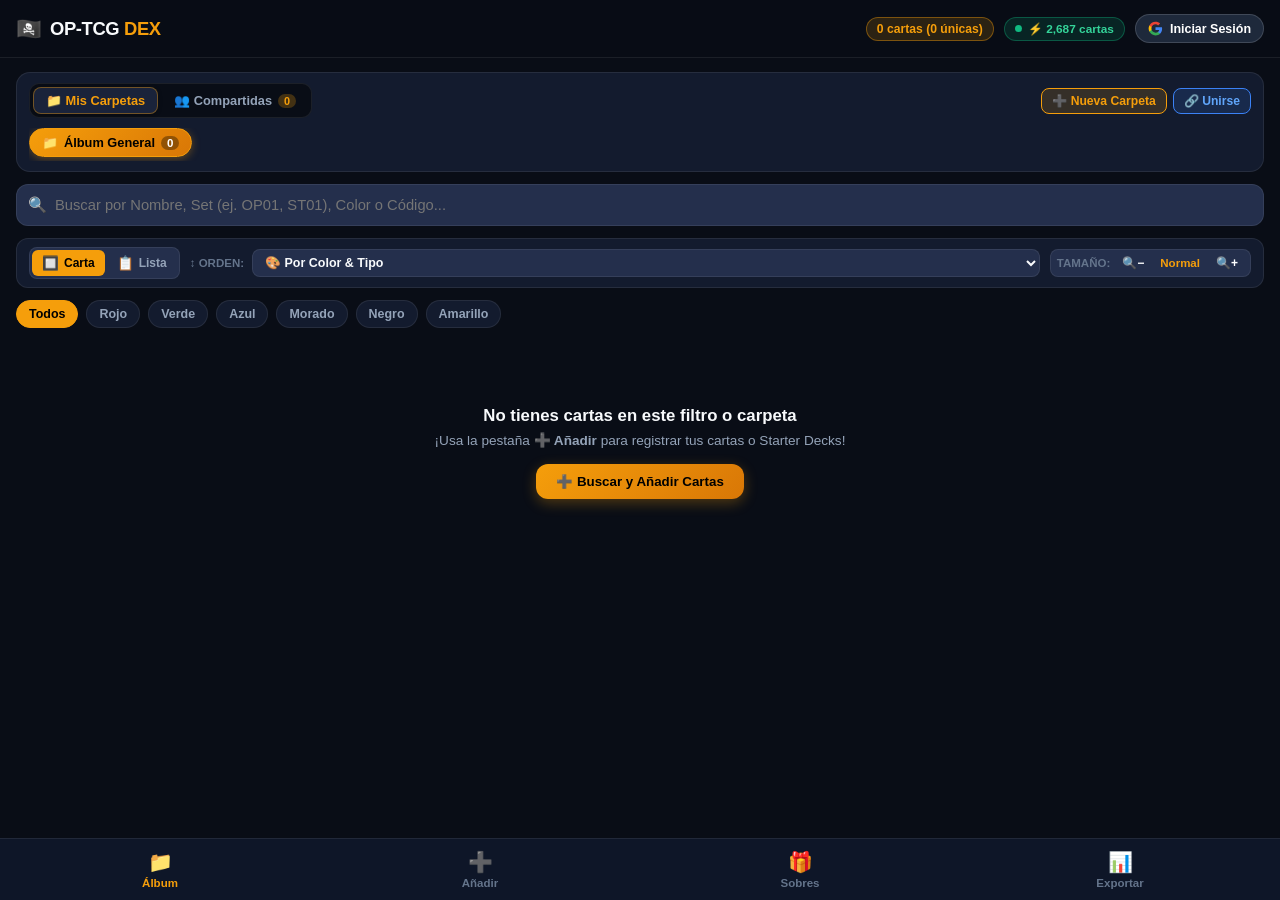
==== commit ab3340f9: "feat: starter decks completos, reglas de Firestore y login sin perder cartas locales - Starter decks" ====
--- a/index.html
+++ b/index.html
@@ -148,6 +148,7 @@
             <option value="code">🔢 Código de Carta</option>
             <option value="name">🔤 Nombre (A-Z)</option>
             <option value="count">📊 Cantidad (Mayor)</option>
+            <option value="custom">✋ Personalizado</option>
           </select>
         </div>
 
@@ -1049,10 +1050,10 @@
   <script src="firebase-config.js"></script>
   
   <!-- Scripts de la Aplicación -->
-  <script src="cards-data.js?v=3.6"></script>
+  <script src="cards-data.js?v=3.8"></script>
   <script src="prices-data.js?v=2.2"></script>
   <script src="packs-data.js?v=1.0"></script>
-  <script src="app.js?v=3.7"></script>
-  <script src="pack-opener.js?v=1.1"></script>
+  <script src="app.js?v=3.8"></script>
+  <script src="pack-opener.js?v=1.2"></script>
 </body>
 </html>
--- a/style.css
+++ b/style.css
@@ -4201,3 +4201,61 @@
   border-color: transparent;
   color: #fff;
 }
+
+/* ==========================================================================
+   ÁLBUM: ARRASTRAR Y SOLTAR (ORDEN PERSONALIZADO)
+   ========================================================================== */
+#album-grid .card-item,
+#album-grid .card-list-item {
+  -webkit-user-select: none;
+  user-select: none;
+  -webkit-touch-callout: none;
+  -webkit-tap-highlight-color: transparent;
+  cursor: grab;
+}
+
+/* Evitar el menú "guardar imagen" y el arrastre nativo de imágenes al mantener pulsado */
+#album-grid img {
+  -webkit-touch-callout: none;
+  -webkit-user-drag: none;
+  user-select: none;
+  pointer-events: none;
+}
+
+/* Feedback mientras se mantiene pulsada una carta en el móvil */
+#album-grid .album-drag-press {
+  transform: scale(0.96);
+  transition: transform 0.3s ease;
+}
+
+#album-grid .card-item button,
+#album-grid .card-list-item button,
+#album-grid .step-count {
+  cursor: pointer;
+}
+
+body.album-drag-active,
+body.album-drag-active * {
+  cursor: grabbing !important;
+  -webkit-user-select: none;
+  user-select: none;
+}
+
+#album-grid .album-drag-source {
+  opacity: 0.25;
+  outline: 2px dashed rgba(250, 204, 21, 0.8);
+  outline-offset: 2px;
+  transform: scale(0.97);
+}
+
+.album-drag-ghost {
+  position: fixed;
+  top: 0;
+  left: 0;
+  margin: 0;
+  z-index: 9999;
+  pointer-events: none;
+  opacity: 0.92;
+  box-shadow: 0 18px 40px rgba(0, 0, 0, 0.55);
+  will-change: transform;
+}
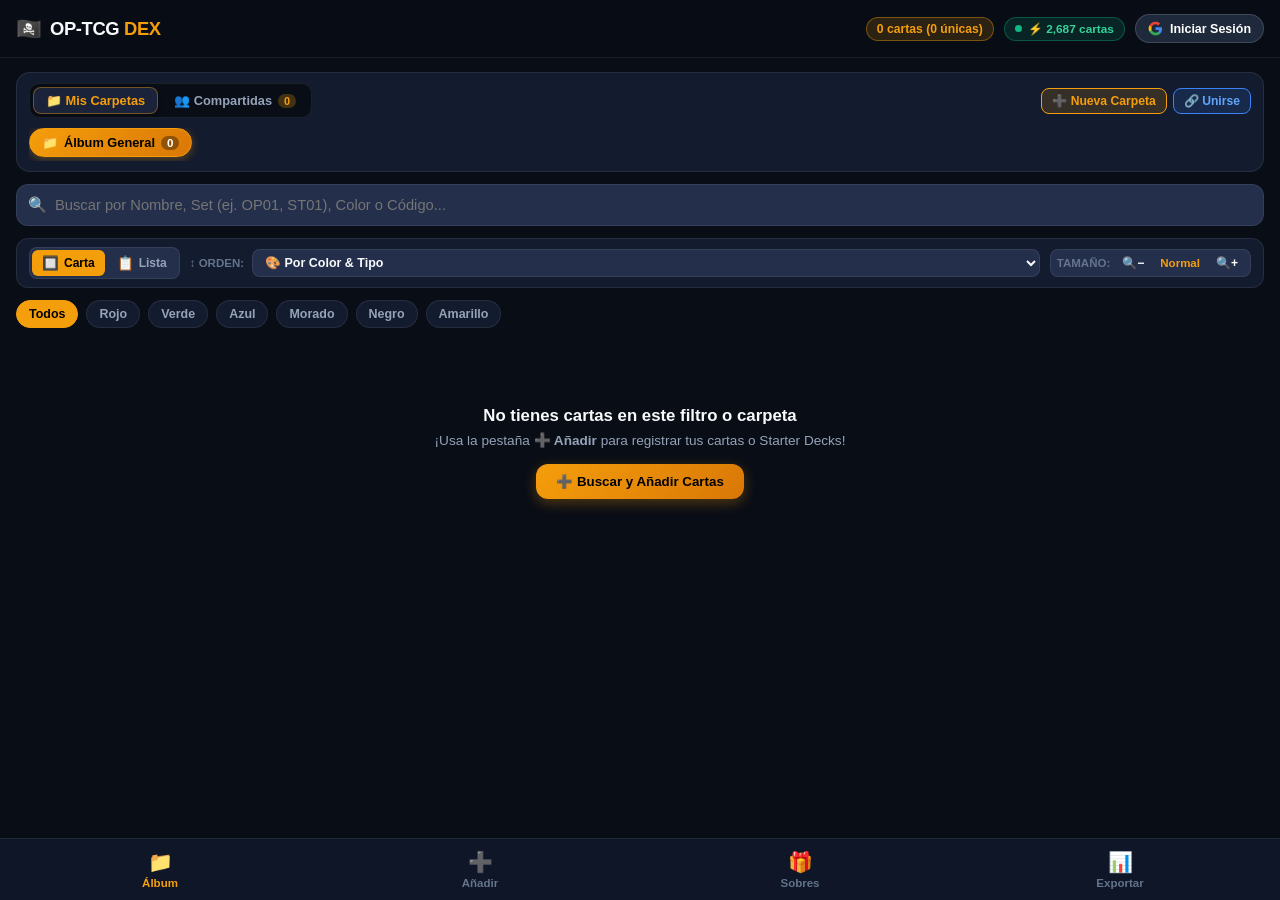
==== commit bbbb7460: "feat: un solo botón "Copiar Wishlist" para Cardmarket y CardTrader Sustituye los botones de Cardmark" ====
--- a/index.html
+++ b/index.html
@@ -4,7 +4,7 @@
   <meta charset="UTF-8">
   <meta name="viewport" content="width=device-width, initial-scale=1.0, maximum-scale=1.0, user-scalable=no, viewport-fit=cover">
   <title>One Piece TCG - Dex & Album</title>
-  <link rel="stylesheet" href="style.css?v=3.4">
+  <link rel="stylesheet" href="style.css?v=3.7">
   <link rel="icon" href="data:image/svg+xml,<svg xmlns=%22http://www.w3.org/2000/svg%22 viewBox=%220 0 100 100%22><text y=%22.9em%22 font-size=%2290%22>🏴‍☠️</text></svg>">
 </head>
 <body>
@@ -209,6 +209,20 @@
           </div>
           <button type="button" id="btn-scanner-import-deck" class="btn-primary btn-scanner-import">
             📥 Importar Lista / Mazo
+          </button>
+        </div>
+
+        <!-- Escanear una carta con la cámara -->
+        <div class="quick-import-card-box">
+          <div class="quick-import-card-info">
+            <span class="quick-import-icon">📷</span>
+            <div class="quick-import-texts">
+              <strong>Escanear Carta con la Cámara</strong>
+              <p>Enfoca la carta y se lee su código. Eliges la versión y cuántas copias añadir.</p>
+            </div>
+          </div>
+          <button type="button" id="btn-open-card-scanner" class="btn-primary btn-scanner-import">
+            📷 Escanear Carta
           </button>
         </div>
 
@@ -361,18 +375,6 @@
         </div>
       </div>
 
-      <!-- Métodos adicionales deshabilitados / futuro -->
-      <div class="disabled-methods-section" style="margin-top: 20px;">
-        <span class="disabled-section-title">Otras formas de captura:</span>
-        <div class="disabled-card-option">
-          <div class="disabled-info">
-            <span class="disabled-title">📷 Escáner OCR en Vivo</span>
-            <span class="unavailable-tag">Próximamente</span>
-          </div>
-          <p class="disabled-desc">Reconocimiento fotográfico con la cámara del móvil para escanear lotes sin teclear.</p>
-        </div>
-      </div>
-
     </section>
 
     <!-- ========================================== -->
@@ -413,24 +415,14 @@
         <!-- SECCIÓN 1: Formato Wishlist & Mazos -->
         <div class="section-divider-title" style="margin-top: 6px;">🛒 Lista de Deseos (Wishlist) & Mazos</div>
         <div class="export-actions-group">
-          <!-- Botón Cardmarket Wants -->
-          <button id="btn-export-cardmarket" class="btn-market btn-cardmarket" title="Copiar lista para Cardmarket Wants List">
-            <span class="btn-market-icon">🟦</span>
+          <!-- Botón Wishlist (Cardmarket Wants / CardTrader) -->
+          <button id="btn-export-wishlist" class="btn-market btn-cardmarket" title="Copiar lista de deseos (Cardmarket Wants List, CardTrader Wishlist)">
+            <span class="btn-market-icon">🛒</span>
             <div class="btn-market-text">
-              <strong>Copiar para Cardmarket (Wants List)</strong>
-              <small>Formato directo: <code>4x Edward.Newgate OP02-001</code></small>
-            </div>
-            <span class="btn-market-badge">Cardmarket</span>
-          </button>
-
-          <!-- Botón CardTrader Wishlist -->
-          <button id="btn-export-cardtrader" class="btn-market btn-cardtrader" title="Copiar lista para CardTrader Wishlist">
-            <span class="btn-market-icon">🟩</span>
-            <div class="btn-market-text">
-              <strong>Copiar para CardTrader (Wishlist)</strong>
-              <small>Formato oficial: <code>4x Edward.Newgate OP02-001</code></small>
-            </div>
-            <span class="btn-market-badge">CardTrader</span>
+              <strong>Copiar Wishlist</strong>
+              <small>Con versión exacta: <code>1x Nefeltari Vivi EB03-024 (V.3) Heroines Edition</code></small>
+            </div>
+            <span class="btn-market-badge">Wishlist</span>
           </button>
 
           <!-- Botón Simulador OPTCGSim -->
@@ -447,8 +439,8 @@
         <div class="sheets-help-tip">
           💡 <strong>Tip Wishlists & Mazos:</strong>
           <div style="margin-top: 4px; display: flex; flex-direction: column; gap: 4px;">
-            <div>• <strong>Cardmarket:</strong> Pulsa <em>Copiar para Cardmarket</em>, ve a tu <em>Wants List &rarr; Add Deck List</em> y pega con <code>Ctrl + V</code>.</div>
-            <div>• <strong>CardTrader:</strong> Pulsa <em>Copiar para CardTrader</em>, ve a tu <em>Wishlist / Importar cartas</em> y pega con <code>Ctrl + V</code>.</div>
+            <div>• <strong>Cardmarket:</strong> Pulsa <em>Copiar Wishlist</em>, ve a tu <em>Wants List &rarr; Add Deck List</em> y pega con <code>Ctrl + V</code>.</div>
+            <div>• <strong>CardTrader:</strong> Pulsa <em>Copiar Wishlist</em>, ve a tu <em>Wishlist / Importar cartas</em> y pega con <code>Ctrl + V</code>.</div>
           </div>
         </div>
 
@@ -1043,6 +1035,33 @@
     <div id="pack-overlay-actions" class="pack-overlay-actions"></div>
   </div>
 
+  <!-- ========================================== -->
+  <!-- ESCÁNER DE CARTAS (CÁMARA + OCR)           -->
+  <!-- ========================================== -->
+  <div id="scan-overlay" class="scan-overlay">
+    <div class="pack-overlay-top">
+      <div class="pack-overlay-heading">
+        <span class="pack-overlay-title">📷 Escanear carta</span>
+        <span id="scan-counter" class="pack-overlay-progress"></span>
+      </div>
+      <div class="scan-top-buttons">
+        <button type="button" class="close-modal-btn" data-scan="debug" title="Ver qué está leyendo">🐞</button>
+        <button type="button" class="close-modal-btn" data-scan="close" title="Cerrar">✕</button>
+      </div>
+    </div>
+    <div id="scan-viewport" class="scan-viewport is-off">
+      <video id="scan-video" playsinline muted autoplay></video>
+      <div id="scan-guide" class="scan-guide">
+        <span class="scan-code-zone"></span>
+      </div>
+      <input type="range" id="scan-zoom" class="scan-zoom" aria-label="Zoom" hidden>
+    </div>
+    <div id="scan-debug" class="scan-debug" hidden></div>
+    <p id="scan-status" class="scan-status"></p>
+    <div id="scan-panel" class="scan-panel"></div>
+    <input type="file" id="scan-photo-input" accept="image/*" capture="environment" hidden>
+  </div>
+
   <!-- Firebase SDKs (Compatibles sin necesidad de build tools) -->
   <script src="https://www.gstatic.com/firebasejs/10.12.0/firebase-app-compat.js"></script>
   <script src="https://www.gstatic.com/firebasejs/10.12.0/firebase-auth-compat.js"></script>
@@ -1053,7 +1072,8 @@
   <script src="cards-data.js?v=3.8"></script>
   <script src="prices-data.js?v=2.2"></script>
   <script src="packs-data.js?v=1.0"></script>
-  <script src="app.js?v=3.8"></script>
+  <script src="app.js?v=3.9"></script>
   <script src="pack-opener.js?v=1.2"></script>
+  <script src="card-scanner.js?v=1.2"></script>
 </body>
 </html>
--- a/style.css
+++ b/style.css
@@ -1635,7 +1635,7 @@
   gap: 10px;
 }
 
-/* Botones para tiendas / Marketplaces (Cardmarket, CardTrader, Simulador) */
+/* Botones para tiendas / Marketplaces (Wishlist, Simulador) */
 .btn-market {
   display: flex;
   align-items: center;
@@ -1707,11 +1707,6 @@
 .btn-cardmarket {
   background: linear-gradient(135deg, #005086, #0077c8);
   border-color: rgba(0, 119, 200, 0.6);
-}
-
-.btn-cardtrader {
-  background: linear-gradient(135deg, #0f766e, #0d9488);
-  border-color: rgba(13, 148, 136, 0.6);
 }
 
 .btn-sim {
@@ -4259,3 +4254,281 @@
   box-shadow: 0 18px 40px rgba(0, 0, 0, 0.55);
   will-change: transform;
 }
+
+/* ==========================================================================
+   ESCÁNER DE CARTAS (CÁMARA + OCR)
+   ========================================================================== */
+.scan-overlay {
+  position: fixed;
+  inset: 0;
+  z-index: 120;
+  background: #05080f;
+  display: none;
+  flex-direction: column;
+}
+
+.scan-overlay.active {
+  display: flex;
+}
+
+.scan-viewport {
+  position: relative;
+  flex: 1;
+  min-height: 0;
+  overflow: hidden;
+  background: #000;
+}
+
+.scan-viewport video {
+  position: absolute;
+  inset: 0;
+  width: 100%;
+  height: 100%;
+  object-fit: cover;
+}
+
+.scan-viewport.is-off video {
+  display: none;
+}
+
+/* Marco con forma de carta; todo lo de fuera se oscurece */
+.scan-guide {
+  position: absolute;
+  top: 50%;
+  left: 50%;
+  /* Pequeño a propósito: con la carta llenando la pantalla queda tan cerca que la cámara no enfoca */
+  height: min(58%, calc((100vw - 48px) * 88 / 63));
+  aspect-ratio: 63 / 88;
+  transform: translate(-50%, -50%);
+  border: 2px solid rgba(255, 255, 255, 0.85);
+  border-radius: 14px;
+  box-shadow: 0 0 0 100vmax rgba(0, 0, 0, 0.45);
+  pointer-events: none;
+}
+
+.scan-viewport.is-off .scan-guide {
+  display: none;
+}
+
+/* Zona donde va el código (abajo a la derecha): coincide con CODE_ZONE de card-scanner.js */
+.scan-code-zone {
+  position: absolute;
+  left: 45%;
+  top: 85%;
+  width: 55%;
+  height: 15%;
+  border: 2px dashed var(--accent-gold);
+  border-radius: 0 0 12px 0;
+  background: rgba(245, 158, 11, 0.1);
+}
+
+/* Etiqueta encima del recuadro para no tapar el código */
+.scan-code-zone::after {
+  content: 'código';
+  position: absolute;
+  bottom: 100%;
+  right: 0;
+  padding: 1px 6px;
+  margin-bottom: 3px;
+  border-radius: 4px;
+  background: var(--accent-gold);
+  color: #000;
+  font-size: 0.6rem;
+  font-weight: 800;
+  text-transform: uppercase;
+  letter-spacing: 0.06em;
+}
+
+.scan-status {
+  margin: 0;
+  padding: 10px 16px;
+  text-align: center;
+  font-size: 0.86rem;
+  font-weight: 600;
+  color: var(--text-main);
+  background: var(--bg-surface);
+  border-top: 1px solid var(--border-subtle);
+}
+
+.scan-panel {
+  display: flex;
+  flex-direction: column;
+  gap: 10px;
+  padding: 12px 16px calc(12px + var(--safe-bottom));
+  background: var(--bg-surface);
+  max-height: 62vh;
+  overflow-y: auto;
+}
+
+.scan-actions-row,
+.scan-manual-row {
+  display: flex;
+  gap: 8px;
+}
+
+.scan-actions-row > button {
+  flex: 1;
+  padding: 12px 8px;
+  font-size: 0.86rem;
+}
+
+.scan-manual-row .main-code-field {
+  flex: 1;
+  min-width: 0;
+  margin: 0;
+}
+
+.scan-manual-row .btn-primary {
+  padding: 0 18px;
+  font-size: 1rem;
+}
+
+.scan-result-head {
+  display: flex;
+  gap: 12px;
+  align-items: center;
+}
+
+.scan-result-thumb {
+  width: 64px;
+  flex-shrink: 0;
+  aspect-ratio: 63 / 88;
+  border-radius: 6px;
+  overflow: hidden;
+  background: var(--bg-input);
+}
+
+.scan-result-thumb img {
+  width: 100%;
+  height: 100%;
+  object-fit: cover;
+  display: block;
+}
+
+.scan-result-info {
+  display: flex;
+  flex-direction: column;
+  gap: 2px;
+  min-width: 0;
+}
+
+.scan-result-name {
+  font-size: 1rem;
+  white-space: nowrap;
+  overflow: hidden;
+  text-overflow: ellipsis;
+}
+
+.scan-result-owned {
+  font-size: 0.78rem;
+  color: var(--text-dim);
+}
+
+.scan-versions-label,
+.scan-qty-label,
+.scan-folder-label {
+  font-size: 0.78rem;
+  font-weight: 700;
+  color: var(--text-dim);
+}
+
+.scan-versions {
+  display: flex;
+  gap: 8px;
+  overflow-x: auto;
+  padding-bottom: 4px;
+  -webkit-overflow-scrolling: touch;
+}
+
+.scan-version {
+  flex: 0 0 64px;
+  display: flex;
+  flex-direction: column;
+  align-items: center;
+  gap: 3px;
+  padding: 3px;
+  background: transparent;
+  border: 2px solid transparent;
+  border-radius: 8px;
+  color: var(--text-dim);
+  font-size: 0.68rem;
+  font-weight: 700;
+  cursor: pointer;
+}
+
+.scan-version img {
+  width: 100%;
+  aspect-ratio: 63 / 88;
+  object-fit: cover;
+  border-radius: 4px;
+  background: var(--bg-input);
+}
+
+.scan-version.is-selected {
+  border-color: var(--accent-gold);
+  color: var(--accent-gold);
+}
+
+.scan-qty-row {
+  display: flex;
+  gap: 6px;
+  align-items: center;
+}
+
+.scan-qty-row .qty-direct-field {
+  min-width: 0;
+}
+
+.scan-qty-preset {
+  height: 38px;
+  padding: 0 10px;
+  background: var(--bg-input);
+  border: 1px solid var(--border-subtle);
+  border-radius: 8px;
+  color: var(--text-main);
+  font-weight: 700;
+  cursor: pointer;
+}
+
+.scan-qty-preset.is-active {
+  border-color: var(--accent-gold);
+  color: var(--accent-gold);
+}
+
+.scan-top-buttons {
+  display: flex;
+  gap: 6px;
+}
+
+/* Modo diagnóstico del escáner: recorte enviado al lector y texto leído */
+.scan-debug {
+  padding: 8px 16px;
+  background: #000;
+  border-top: 1px solid var(--border-subtle);
+  font-size: 0.72rem;
+  color: var(--text-dim);
+  word-break: break-word;
+}
+
+.scan-debug img {
+  display: block;
+  width: 100%;
+  max-height: 90px;
+  object-fit: contain;
+  background: #fff;
+  margin-bottom: 4px;
+}
+
+.scan-debug p {
+  margin: 2px 0;
+}
+
+/* Zoom de la cámara (solo si el navegador lo permite) */
+.scan-zoom {
+  position: absolute;
+  left: 50%;
+  bottom: 14px;
+  width: min(70%, 320px);
+  transform: translateX(-50%);
+  accent-color: var(--accent-gold);
+}
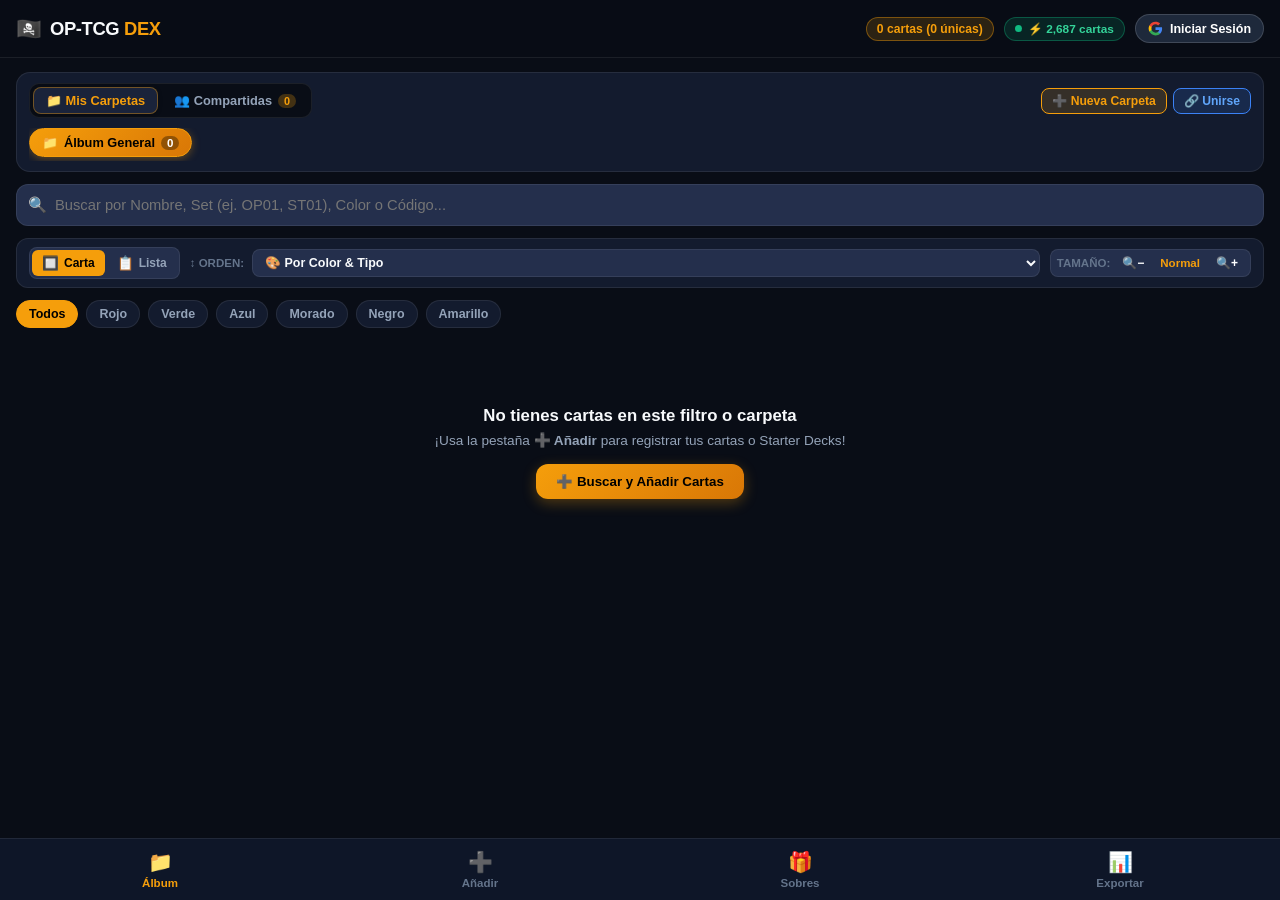
==== commit 7c0b0046: "fix: sube la versión de app.js y cards-data.js para que el navegador cargue la búsqueda por varios c" ====
--- a/index.html
+++ b/index.html
@@ -1069,10 +1069,10 @@
   <script src="firebase-config.js"></script>
   
   <!-- Scripts de la Aplicación -->
-  <script src="cards-data.js?v=3.8"></script>
+  <script src="cards-data.js?v=3.9"></script>
   <script src="prices-data.js?v=2.2"></script>
   <script src="packs-data.js?v=1.0"></script>
-  <script src="app.js?v=3.9"></script>
+  <script src="app.js?v=4.0"></script>
   <script src="pack-opener.js?v=1.2"></script>
   <script src="card-scanner.js?v=1.2"></script>
 </body>
